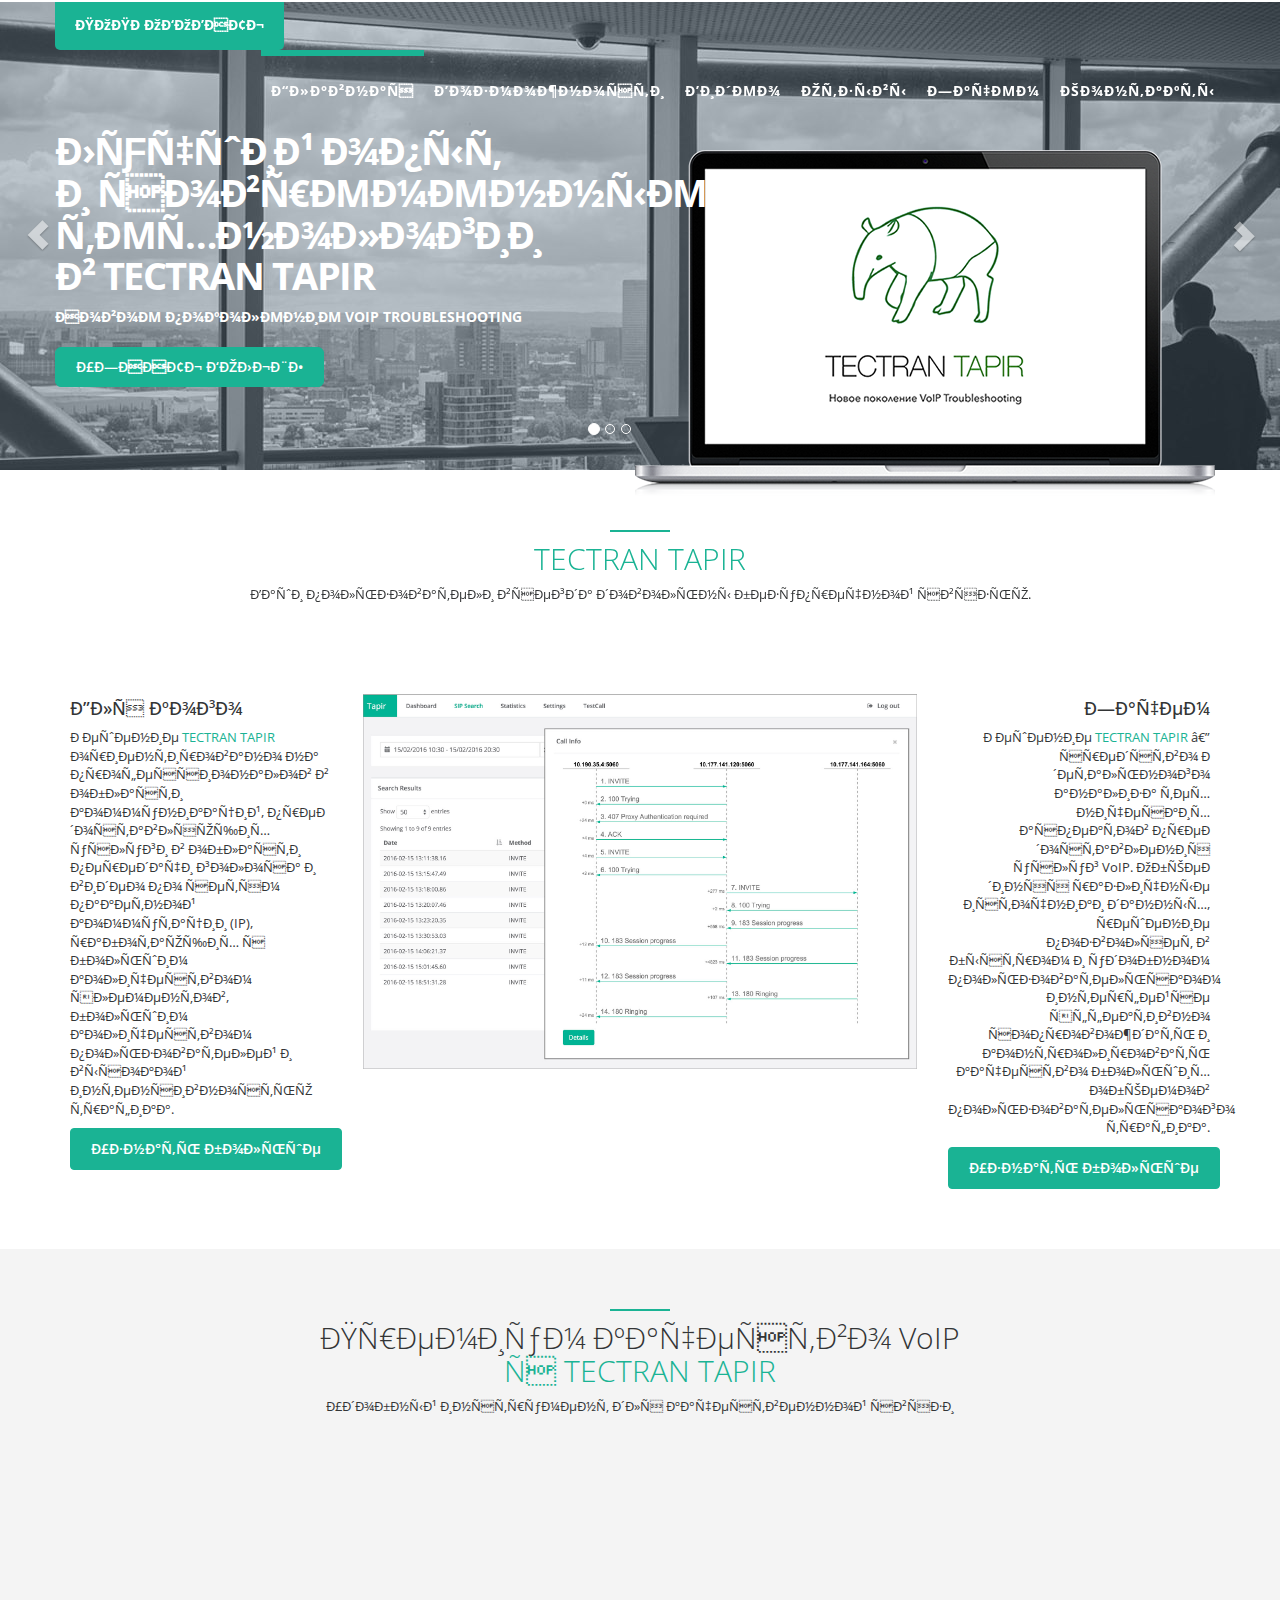
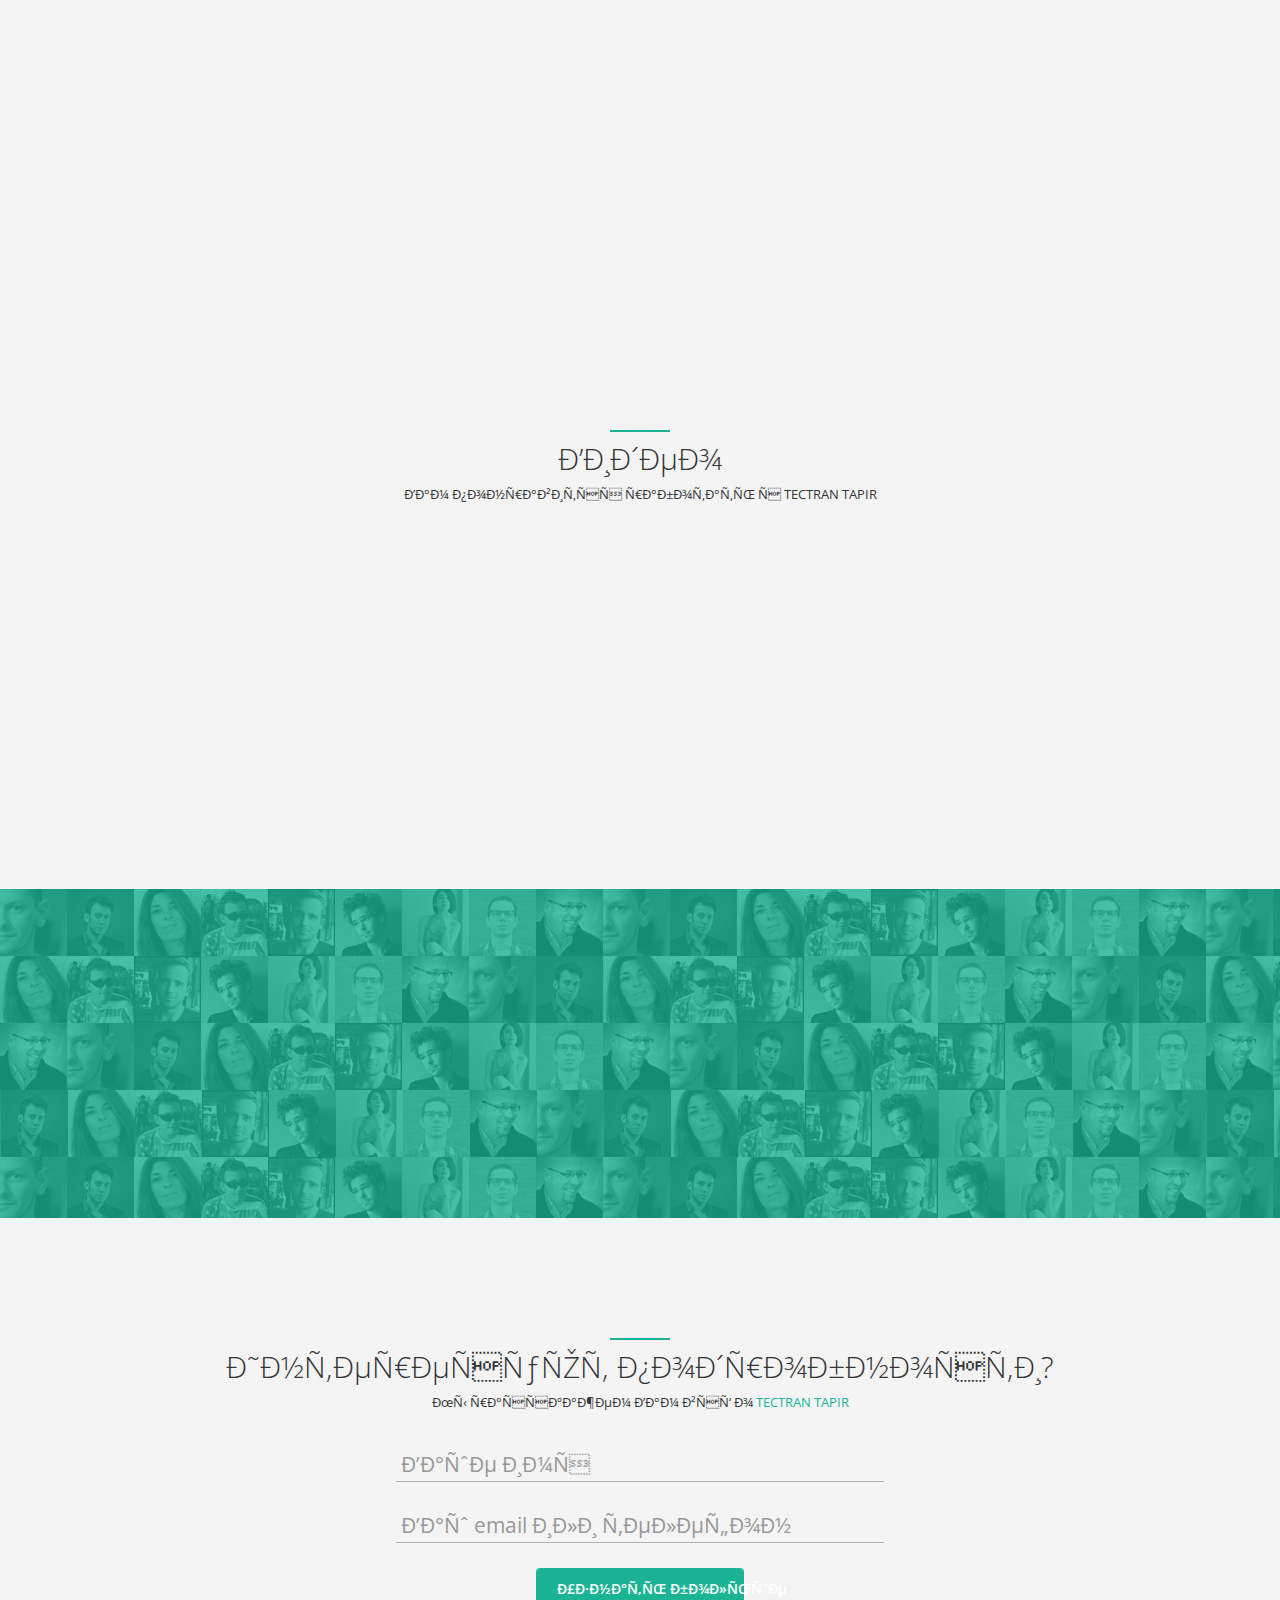
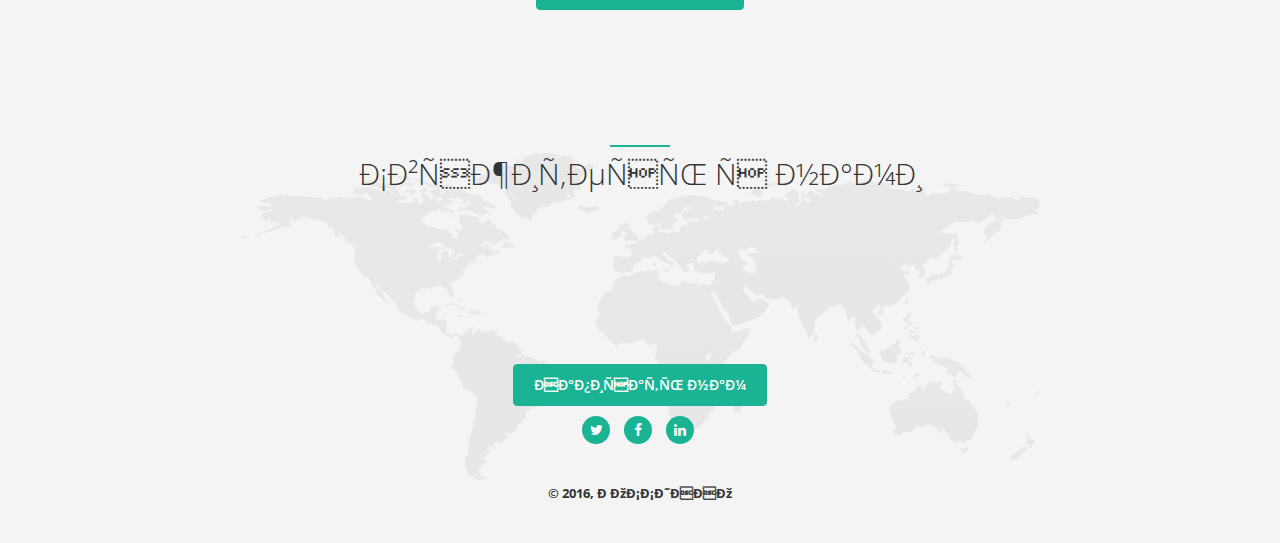
==== index.html @ 06880859 "Update index.html" ====
<!DOCTYPE html>
<html lang="en">


<head>

<!-- Yandex.Metrika counter -->
<script type="text/javascript">
    (function (d, w, c) {
        (w[c] = w[c] || []).push(function() {
            try {
                w.yaCounter37443820 = new Ya.Metrika({
                    id:37443820,
                    clickmap:true,
                    trackLinks:true,
                    accurateTrackBounce:true,
                    webvisor:true
                });
            } catch(e) { }
        });

        var n = d.getElementsByTagName("script")[0],
            s = d.createElement("script"),
            f = function () { n.parentNode.insertBefore(s, n); };
        s.type = "text/javascript";
        s.async = true;
        s.src = "https://mc.yandex.ru/metrika/watch.js";

        if (w.opera == "[object Opera]") {
            d.addEventListener("DOMContentLoaded", f, false);
        } else { f(); }
    })(document, window, "yandex_metrika_callbacks");
</script>
<noscript><div><img src="https://mc.yandex.ru/watch/37443820" style="position:absolute; left:-9999px;" alt="" /></div></noscript>
<!-- /Yandex.Metrika counter -->



    <meta charset="utf-8">
    <meta http-equiv="X-UA-Compatible" content="IE=edge">
    <meta name="viewport" content="width=device-width, initial-scale=1">
    <meta name="description" content="">
    <meta name="author" content="">
    <!-- Add Your favicon here -->
    <!--<link rel="icon" href="img/favicon.ico">-->

    <title>TECTRAN TAPIR</title>

    <!-- Bootstrap core CSS -->
    <link href="css/bootstrap.min.css" rel="stylesheet">

    <!-- Animation CSS -->
    <link href="css/animate.min.css" rel="stylesheet">

    <link href="css/feedback-form.css" rel="stylesheet">

    <link href="font-awesome/css/font-awesome.min.css" rel="stylesheet">

    <!-- HTML5 shim and Respond.js for IE8 support of HTML5 elements and media queries -->
    <!--[if lt IE 9]>
    <script src="https://oss.maxcdn.com/html5shiv/3.7.2/html5shiv.min.js"></script>
    <script src="https://oss.maxcdn.com/respond/1.4.2/respond.min.js"></script>
    <![endif]-->

    <!-- Custom styles for this template -->
    <link href="css/style.css" rel="stylesheet">
</head>
<body id="page-top">
<div class="navbar-wrapper">
        <nav class="navbar navbar-default navbar-fixed-top" role="navigation">
            <div class="container">
                <div class="navbar-header page-scroll">
                    <button type="button" class="navbar-toggle collapsed" data-toggle="collapse" data-target="#navbar" aria-expanded="false" aria-controls="navbar">
                        <span class="sr-only">Toggle navigation</span>
                        <span class="icon-bar"></span>
                        <span class="icon-bar"></span>
                        <span class="icon-bar"></span>
                    </button>
                    <a class="navbar-brand" href="#contact">ПОПРОБОВАТЬ</a>
                </div>
                <div id="navbar" class="navbar-collapse collapse">
                    <ul class="nav navbar-nav navbar-right">
                        <li><a class="page-scroll" href="#page-top">Главная</a></li>
                        <li><a class="page-scroll" href="#features">Возможности</a></li>
                       <!--  <li><a class="page-scroll" href="#team">Команда</a></li> -->
                        <li><a class="page-scroll" href="#vidos">Видео</a></li>
                        <li><a class="page-scroll" href="#testimonials">Отзывы</a></li>
                       <li><a class="page-scroll" href="article.html">Зачем</a></li>
                        <li><a class="page-scroll" href="#contact">Контакты</a></li>
                    </ul>
                </div>
            </div>
        </nav>
</div>
<div id="inSlider" class="carousel slide carousel-fade" data-ride="carousel">
    <ol class="carousel-indicators">
        <li data-target="#inSlider" data-slide-to="0" class="active"></li>
        <li data-target="#inSlider" data-slide-to="1"></li>
        <li data-target="#inSlider" data-slide-to="2"></li>
    </ol>
    <div class="carousel-inner" role="listbox">
        <div class="item active">
            <div class="container">
                <div class="carousel-caption">
                    <h1>Лучший опыт<br/>
                        и современные<br/>
                        технологии<br/>
                        в TECTRAN TAPIR</h1>
                    <p>Новое поколение VoIP Troubleshooting</p>
                    <p>
                        <a class="btn btn-lg btn-primary" href="files/TECTRANTAPIR_Description.pdf" role="button">УЗНАТЬ БОЛЬШЕ</a>
                        <a class="caption-link" href="files/TECTRANTAPIR_Description.pdf" role="button"></a>
                    </p>
                </div>
                <div class="carousel-image wow zoomIn">
                    <img src="img/tapir_screen.png" alt="laptop"/>
                </div>
            </div>
            <!-- Set background for slide in css -->
            <div class="header-back one"></div>

        </div>
        
        <div class="item">
            <div class="container">
                <div class="carousel-caption blank">
                    <h1>Интерфейс <br/> доставляющий <br/> удовольствие.</h1>
                    <p>Эстетическое удовольствие от работы с VoIP Troubleshooting</p>
                    <p><a class="btn btn-lg btn-primary" href="files/TECTRANTAPIR_Description.pdf" role="button">Узнать больше</a></p>
                </div>
                <div class="carousel-image wow zoomIn">
                    <img src="img/laptop.png" alt="laptop"/>
                </div>
            </div>
            <!-- Set background for slide in css -->
            <div class="header-back one"></div>
        </div>

        <div class="item">
            <div class="container">
                <div class="carousel-caption blank">
                    <h1>Невероятное <br/> быстродействие <br/>при любых объемах данных</h1>
                    <p></p>
                    <p><a class="btn btn-lg btn-primary" href="http://tectran-tapir.ru/?page_id=24" role="button">Узнать больше</a></p>
                </div>
                <div class="carousel-image wow zoomIn">
                    <img src="img/TAPIR_feature.png" alt="laptop"/>
                </div>
            </div>
            <!-- Set background for slide in css -->
            <div class="header-back one"></div>
        </div>
    <a class="left carousel-control" href="#inSlider" role="button" data-slide="prev">
        <span class="glyphicon glyphicon-chevron-left" aria-hidden="true"></span>
        <span class="sr-only">Назад</span>
    </a>
    <a class="right carousel-control" href="#inSlider" role="button" data-slide="next">
        <span class="glyphicon glyphicon-chevron-right" aria-hidden="true"></span>
        <span class="sr-only">Вперед</span>
    </a>
</div>


<section class="features">
    <div class="container">
        <div class="row">
            <div class="col-lg-12 text-center">
                <div class="navy-line"></div>
                <h1><span class="navy">TECTRAN TAPIR</span></h1>
                <p>Ваши пользователи всегда довольны безупречной связью.</p>
            </div>
        </div>
        <div class="row features-block">
            <div class="col-lg-3 features-text wow fadeInLeft">
                <!-- <small>INSPINIA</small> -->
                <h2>Для кого </h2>
                <p>Решение <span class="navy">TECTRAN TAPIR</span> ориентировано на профессионалов в области коммуникаций, предоставляющих услуги в области передачи голоса и видео по сетям пакетной коммутации (IP), работающих с большим количеством элементов, большим количеством пользователей и высокой интенсивностью трафика.</p>
                <a href="files/TECTRANTAPIR_Description.pdf" class="btn btn-primary">Узнать больше</a>
            </div>
            
            <div class="col-lg-6 text-right wow zoomIn">
                <br/>
            <br/>
            <img src="img/iphone.jpg" class="img-responsive" alt="dashboard">
            </div>
            <div class="col-lg-3 features-text text-right wow fadeInRight">
               <!--  <small>INSPINIA</small> -->
                <h2>Зачем </h2>
                <p>Решение <span class="navy">TECTRAN TAPIR</span> — средство детального анализа технических аспектов предоставления услуг VoIP. Объединяя различные источники данных, решение позволяет в быстром и удобном пользовательском интерфейсе эффективно сопровождать и контролировать качество больших объемов пользовательского трафика.</p>
                <a href="article.html" class="btn btn-primary">Узнать больше</a>
            </div>
        </div>
    </div>

</section>



<section  id="features" class="gray-section features">
	<div class="container">
    <div class="row">
        <div class="col-lg-12 text-center">
            <div class="navy-line"></div>
            <h1>Премиум качество VoIP<br/> <span class="navy">с TECTRAN TAPIR</span> </h1>
            <p>Удобный инструмент для качественной связи</p>
        </div>
    </div>
    <div class="row">
        <div class="col-md-3 text-center wow fadeInLeft">
            <div>
                <i class="fa fa-desktop features-icon"></i>
                <h2>Понятный интерфейс</h2>
                <p>Интерфейс, с которым приятно работать. Мы сделали всё, чтобы Вы работали с VoIP, а не разбирались с приложением. </p>
            </div>
            <div class="m-t-lg">
                <i class="fa fa-clock-o features-icon"></i>
                <h2>Анализ данных в реальном времени</h2>
                <p>Отслеживая качество связи прямо во время звонка, можно оперативно решать вопросы с его ухудшением.</p>
            </div>
        </div>
        <div class="col-md-6 text-center  wow zoomIn">
            <img src="img/perspective.png" alt="dashboard" class="img-responsive">
        </div>
        <div class="col-md-3 text-center wow fadeInRight">
            <div>
                <i class="fa fa-rocket features-icon"></i>
                <h2>Фантастическая производительность</h2>
                <p>Не важно какой объем данных используется в вашей базе - вы все равно будете получать информацию моментально. </p>
            </div>
            <div class="m-t-lg">
                <i class="fa fa-code features-icon"></i>
                <h2>OpenAPI</h2>
                <p>Бесконечные возможности по интеграции TECTRAN TAPIR в любые внутренние платформы или решения. <br/><br/><br/><br/></p>
            </div>
        </div>
    </div>
    </div>
  
  <section  id="vidos">
   <div class="row">
        <div class="col-lg-12 text-center">
           <div class="navy-line"></div>
            <h1>Видео</h1>
            <p>Вам понравится работать с TECTRAN TAPIR </p>
        </div>
    </div>
    <div class="row features-block" style="text-align:center;">
        <!-- <div class="col-lg-6 features-text wow fadeInLeft"> -->
            <iframe width="360" height="270" src="https://www.youtube.com/embed/gcfhmo0tlRQ" frameborder="0" allowfullscreen></iframe>
        <!-- 
</div>
        <div class="col-lg-6 text-right wow fadeInRight">
 -->
            <iframe width="360" height="270" src="https://www.youtube.com/embed/sa-C9GKX-IA?rel=0" frameborder="0" allowfullscreen></iframe>

            <iframe width="360" height="270" src="https://www.youtube.com/embed/GINxWDy1cLU" frameborder="0" allowfullscreen></iframe>


        <!-- </div> -->
    </div> 
</section>





<!-- 
<section class="features">
    <div class="container">
        <div class="row">
            <div class="col-lg-12 text-center">
                <div class="navy-line"></div>
                <h1>More and more extra great feautres</h1>
                <p>Donec sed odio dui. Etiam porta sem malesuada magna mollis euismod. </p>
            </div>
        </div>
        <div class="row">
            <div class="col-lg-5 col-lg-offset-1 features-text">
                <small>INSPINIA</small>
                <h2>Perfectly designed </h2>
                <i class="fa fa-bar-chart big-icon pull-right"></i>
                <p>INSPINIA Admin Theme is a premium admin dashboard template with flat design concept. It is fully responsive admin dashboard template built with Bootstrap 3+ Framework, HTML5 and CSS3, Media query. It has a huge collection of reusable UI components and integrated with.</p>
            </div>
            <div class="col-lg-5 features-text">
                <small>INSPINIA</small>
                <h2>Perfectly designed </h2>
                <i class="fa fa-bolt big-icon pull-right"></i>
                <p>INSPINIA Admin Theme is a premium admin dashboard template with flat design concept. It is fully responsive admin dashboard template built with Bootstrap 3+ Framework, HTML5 and CSS3, Media query. It has a huge collection of reusable UI components and integrated with.</p>
            </div>
        </div>
        <div class="row">
            <div class="col-lg-5 col-lg-offset-1 features-text">
                <small>INSPINIA</small>
                <h2>Perfectly designed </h2>
                <i class="fa fa-clock-o big-icon pull-right"></i>
                <p>INSPINIA Admin Theme is a premium admin dashboard template with flat design concept. It is fully responsive admin dashboard template built with Bootstrap 3+ Framework, HTML5 and CSS3, Media query. It has a huge collection of reusable UI components and integrated with.</p>
            </div>
            <div class="col-lg-5 features-text">
                <small>INSPINIA</small>
                <h2>Perfectly designed </h2>
                <i class="fa fa-users big-icon pull-right"></i>
                <p>INSPINIA Admin Theme is a premium admin dashboard template with flat design concept. It is fully responsive admin dashboard template built with Bootstrap 3+ Framework, HTML5 and CSS3, Media query. It has a huge collection of reusable UI components and integrated with.</p>
            </div>
        </div>
    </div>

</section>
 -->
<!-- <section id="pricing" class="pricing">
    <div class="container">
        <div class="row m-b-lg">
            <div class="col-lg-12 text-center">
                <div class="navy-line"></div>
                <h1>App Pricing</h1>
                <p>Donec sed odio dui. Etiam porta sem malesuada magna mollis euismod.</p>
            </div>
        </div>
        <div class="row">
            <div class="col-lg-4 wow zoomIn">
                <ul class="pricing-plan list-unstyled">
                    <li class="pricing-title">
                        Basic
                    </li>
                    <li class="pricing-desc">
                        Lorem ipsum dolor sit amet, illum fastidii dissentias quo ne. Sea ne sint animal iisque, nam an soluta sensibus.
                    </li>
                    <li class="pricing-price">
                        <span>$16</span> / month
                    </li>
                    <li>
                        Dashboards
                    </li>
                    <li>
                        Projects view
                    </li>
                    <li>
                        Contacts
                    </li>
                    <li>
                        Calendar
                    </li>
                    <li>
                        AngularJs
                    </li>
                    <li>
                        <a class="btn btn-primary btn-xs" href="#">Signup</a>
                    </li>
                </ul>
            </div>

            <div class="col-lg-4 wow zoomIn">
                <ul class="pricing-plan list-unstyled selected">
                    <li class="pricing-title">
                        Standard
                    </li>
                    <li class="pricing-desc">
                        Lorem ipsum dolor sit amet, illum fastidii dissentias quo ne. Sea ne sint animal iisque, nam an soluta sensibus.
                    </li>
                    <li class="pricing-price">
                        <span>$22</span> / month
                    </li>
                    <li>
                        Dashboards
                    </li>
                    <li>
                        Projects view
                    </li>
                    <li>
                        Contacts
                    </li>
                    <li>
                        Calendar
                    </li>
                    <li>
                        AngularJs
                    </li>
                    <li>
                        <strong>Support platform</strong>
                    </li>
                    <li class="plan-action">
                        <a class="btn btn-primary btn-xs" href="#">Signup</a>
                    </li>
                </ul>
            </div>

            <div class="col-lg-4 wow zoomIn">
                <ul class="pricing-plan list-unstyled">
                    <li class="pricing-title">
                        Premium
                    </li>
                    <li class="pricing-desc">
                        Lorem ipsum dolor sit amet, illum fastidii dissentias quo ne. Sea ne sint animal iisque, nam an soluta sensibus.
                    </li>
                    <li class="pricing-price">
                        <span>$160</span> / month
                    </li>
                    <li>
                        Dashboards
                    </li>
                    <li>
                        Projects view
                    </li>
                    <li>
                        Contacts
                    </li>
                    <li>
                        Calendar
                    </li>
                    <li>
                        AngularJs
                    </li>
                    <li>
                        <a class="btn btn-primary btn-xs" href="#">Signup</a>
                    </li>
                </ul>
            </div>
        </div>
        <div class="row m-t-lg">
            <div class="col-lg-8 col-lg-offset-2 text-center m-t-lg">
                <p>*Many desktop publishing packages and web page editors now use Lorem Ipsum as their default model text, and a search for 'lorem ipsum' will uncover many web sites still in their infancy. <span class="navy">Various versions</span>  have evolved over the years, sometimes by accident, sometimes on purpose (injected humour and the like).</p>
            </div>
        </div>
    </div>

</section> -->

<!-- 
<section id="video">
    <div class="container" style="text-align:center;" id="vidos">
        <!~~ <div class="row m-b-lg"> ~~>
        <br/>
            <br/>
            <iframe width="600" height="450" src="https://www.youtube.com/embed/gcfhmo0tlRQ" frameborder="0" allowfullscreen ></iframe>
            <!~~ <iframe width="420" height="315" src="https://www.youtube.com/embed/gcfhmo0tlRQ" frameborder="0" allowfullscreen ></iframe> ~~>
        <!~~ </div> ~~>
    </div>
</section>
 -->


<section id="testimonials" class="navy-section testimonials">

    <div class="container">
        <div class="row">
            <div class="col-lg-12 text-center wow zoomIn">
                <i class="fa fa-comment big-icon"></i>
                <h1>
                    Наши клиенты говорят
                </h1>
                <div class="testimonials-text">
                    <i>"TECTRAN TAPIR - современная платформа, позволяющая оперативно и удобно решать проблемы с VoIP. Неограниченные возможности масштабирования системы гарантируют нам безболезненное развитие и расширение нашей компании. Использование TECTRAN TAPIR помогает оптимизировать деятельность инженеров и финансовые затраты на инфраструктуру."</i>
                </div>
                <small>
                    <strong>12.11.2015 - Андрей, представитель крупнейшего оператора связи в России</strong>
                </small>
            </div>
        </div>
    </div>

</section>

<section id="contact" class="container services">
    <div class="row">
           <div class="col-lg-12 text-center">
                <div class="navy-line"></div>
                <h1>Интересуют подробности?</h1>
                 <p>Мы расскажем Вам всё о <span class="navy">TECTRAN TAPIR</span></p>
            <!--<div id="unisender-subscribe-form" data-url="https://cp.unisender.com/ru/v5/subscribe-form/view/5uezgxh17rqp788eazm511ojgbc5zhokrccaasby"></div>-->
<!--<script type="text/javascript" src="https://cp.unisender.com/v5/template-editor-new/js/app/preview/form/form-widget-loader.js"></script>-->
            
        </div>     
    </div>
    <div class="row feedback">
        <div class="col-md-5 center-block">
            <form class="form-horizontal feedback-form js-feedback-form flipInX">
                <div class="form-group floating-label-form-group">
                    <label>Ваше имя</label>
                    <input type="text" name="name" class="form-control" placeholder="Ваше имя">
                    <span class="help-block">Введите ваше имя</span>
                </div>
                <div class="form-group floating-label-form-group">
                    <label>Ваш email или телефон</label>
                    <input type="text" name="contacts" class="form-control" placeholder="Ваш email или телефон">
                    <span class="help-block">Введите email или телефон</span>
                </div>
                <div class="form-group submit-btn">
                    <div class="center-block col-md-6">
                        <button type="submit" class="col-md-12 btn btn-primary js-send-form-btn">Узнать больше</button>
                    </div>
                </div>
            </form>
        </div>
        <div class="col-md-5 feedback-thx center-block">
            <h3>
                <span class="bigicon fa fa-envelope-o"></span>
                Спасибо за заявку!
            </h3>
        </div>
    </div>
</section>




<section class="gray-section contact">
    <div class="container text-center">
        <div class="row m-b-lg">
            <div class="col-lg-12 text-center">
                <div class="navy-line"></div>
                <h1>Свяжитесь с нами</h1>
                <!-- <p>Donec sed odio dui. Etiam porta sem malesuada magna mollis euismod.</p> -->
            </div>
        </div>
        <div class="row m-b-lg">
             <div class="col-lg-12 text-center wow zoomIn">
                <address>
                    <strong><span class="navy">ООО "РОССИННО"</span></strong><br/>
                    191186, Санкт-Петербург<br/>
                    наб. р. Мойки, 61<br/>
                    <abbr title="Phone">T:</abbr> (812) 309 98 85
                </address>
            </div>
            <div class="col-lg-4">
                <p class="text-color">
                    <!-- Consectetur adipisicing elit. Aut eaque, totam corporis laboriosam veritatis quis ad perspiciatis, totam corporis laboriosam veritatis, consectetur adipisicing elit quos non quis ad perspiciatis, totam corporis ea, -->
                </p>
            </div>
        </div>
        <div class="row">
            <div class="col-lg-12 text-center">
                <a href="mailto:info@tectran-tapir.ru" class="btn btn-primary">Написать нам</a>
                <p class="m-t-sm">
                    <!-- Or follow us on social platform -->
                </p>
                <ul class="list-inline social-icon">
                    <li><a href="https://twitter.com/TectranTapir"><i class="fa fa-twitter"></i></a>
                    </li>
                    <li><a href="https://www.facebook.com/tectrantapir/"><i class="fa fa-facebook"></i></a>
                    </li>
                    <li><a href="https://www.linkedin.com/company/tectran-tapir?trk=biz-companies-cym"><i class="fa fa-linkedin"></i></a>
                    </li>
                </ul>
            </div>
        </div>
        <div class="row">
            <div class="col-lg-8 col-lg-offset-2 text-center m-t-lg m-b-lg">
                <p><strong>&copy; 2016, РОССИННО</strong><br/><!--  consectetur adipisicing elit. Aut eaque, laboriosam veritatis, quos non quis ad perspiciatis, totam corporis ea, alias ut unde.</p> -->
            </div>
        </div>
    </div>
</section>

<script src="js/jquery-2.1.1.js"></script>
<script src="js/pace.min.js"></script>
<script src="js/bootstrap.min.js"></script>
<script src="js/classie.js"></script>
<script src="js/cbpAnimatedHeader.js"></script>
<script src="js/wow.min.js"></script>
<script src="js/inspinia.js"></script>
<script src="js/feedback-form.js"></script>
</body>


</html>
---- css/feedback-form.css ----
/** Feedback */
.feedback .help-block {
    display: none;
}

.center-block {
    float: none;
    margin: 0 auto;
}

.feedback-thx {
    display: none;
    text-align: center;
}

.feedback-thx span {
    vertical-align: middle;
}

.flipInX {
    -webkit-backface-visibility: visible !important;
    backface-visibility: visible !important;
    -webkit-animation-name: flipInX;
    animation-name: flipInX;
    -webkit-animation-duration: 1s;
    animation-duration: 1s;
    -webkit-animation-fill-mode: both;
    animation-fill-mode: both;
}

@-webkit-keyframes flipInX {
    0% {
        -webkit-transform: perspective(400px) rotate3d(1, 0, 0, 90deg);
        transform: perspective(400px) rotate3d(1, 0, 0, 90deg);
        -webkit-transition-timing-function: ease-in;
        transition-timing-function: ease-in;
        opacity: 0;
    }
    40% {
        -webkit-transform: perspective(400px) rotate3d(1, 0, 0, -20deg);
        transform: perspective(400px) rotate3d(1, 0, 0, -20deg);
        -webkit-transition-timing-function: ease-in;
        transition-timing-function: ease-in;
    }
    60% {
        -webkit-transform: perspective(400px) rotate3d(1, 0, 0, 10deg);
        transform: perspective(400px) rotate3d(1, 0, 0, 10deg);
        opacity: 1;
    }
    80% {
        -webkit-transform: perspective(400px) rotate3d(1, 0, 0, -5deg);
        transform: perspective(400px) rotate3d(1, 0, 0, -5deg);
    }
    100% {
        -webkit-transform: perspective(400px);
        transform: perspective(400px);
    }
}

@keyframes flipInX {
    0% {
        -webkit-transform: perspective(400px) rotate3d(1, 0, 0, 90deg);
        transform: perspective(400px) rotate3d(1, 0, 0, 90deg);
        -webkit-transition-timing-function: ease-in;
        transition-timing-function: ease-in;
        opacity: 0;
    }
    40% {
        -webkit-transform: perspective(400px) rotate3d(1, 0, 0, -20deg);
        transform: perspective(400px) rotate3d(1, 0, 0, -20deg);
        -webkit-transition-timing-function: ease-in;
        transition-timing-function: ease-in;
    }
    60% {
        -webkit-transform: perspective(400px) rotate3d(1, 0, 0, 10deg);
        transform: perspective(400px) rotate3d(1, 0, 0, 10deg);
        opacity: 1;
    }
    80% {
        -webkit-transform: perspective(400px) rotate3d(1, 0, 0, -5deg);
        transform: perspective(400px) rotate3d(1, 0, 0, -5deg);
    }
    100% {
        -webkit-transform: perspective(400px);
        transform: perspective(400px);
    }
}

.flipOutX {
    -webkit-animation-name: flipOutX;
    animation-name: flipOutX;
    -webkit-animation-duration: .75s;
    animation-duration: .75s;
    -webkit-backface-visibility: visible !important;
    backface-visibility: visible !important;
    -webkit-animation-duration: 1s;
    animation-duration: 1s;
    -webkit-animation-fill-mode: both;
    animation-fill-mode: both;
}

@-webkit-keyframes flipOutX {
    0% {
        -webkit-transform: perspective(400px);
        transform: perspective(400px);
    }
    30% {
        -webkit-transform: perspective(400px) rotate3d(1, 0, 0, -20deg);
        transform: perspective(400px) rotate3d(1, 0, 0, -20deg);
        opacity: 1;
    }
    100% {
        -webkit-transform: perspective(400px) rotate3d(1, 0, 0, 90deg);
        transform: perspective(400px) rotate3d(1, 0, 0, 90deg);
        opacity: 0;
    }
}

@keyframes flipOutX {
    0% {
        -webkit-transform: perspective(400px);
        transform: perspective(400px);
    }
    30% {
        -webkit-transform: perspective(400px) rotate3d(1, 0, 0, -20deg);
        transform: perspective(400px) rotate3d(1, 0, 0, -20deg);
        opacity: 1;
    }
    100% {
        -webkit-transform: perspective(400px) rotate3d(1, 0, 0, 90deg);
        transform: perspective(400px) rotate3d(1, 0, 0, 90deg);
        opacity: 0;
    }
}

.floating-label-form-group {
    position: relative;
    margin-bottom: 0;
    padding-bottom: .5em;
    border-bottom: 1px solid #B7B0B0;
}

.floating-label-form-group input,
.floating-label-form-group textarea {
    z-index: 1;
    position: relative;
    padding-right: 0;
    padding-left: 0;
    border: 0;
    border-radius: 0;
    font-size: 1.5em;
    background: 0 0;
    box-shadow: none!important;
    resize: none;
}

.floating-label-form-group label {
    display: block;
    z-index: 0;
    position: relative;
    top: 2em;
    margin: 0;
    font-size: .85em;
    line-height: 1.764705882em;
    vertical-align: middle;
    vertical-align: baseline;
    opacity: 0;
    -webkit-transition: top .3s ease,opacity .3s ease;
    -moz-transition: top .3s ease,opacity .3s ease;
    -ms-transition: top .3s ease,opacity .3s ease;
    transition: top .3s ease,opacity .3s ease;
}

.floating-label-form-group::not(:first-child) {
    padding-left: 14px;
    border-left: 1px solid #eee;
}

.floating-label-form-group-with-value label {
    top: 0;
    opacity: 1;
}

.floating-label-form-group-with-focus label {
    color: #18bc9c;
}

.feedback form .row:first-child .floating-label-form-group {
    border-top: 1px solid #eee;
}

.feedback-form .form-group {
    margin-top: 5px;
    padding: 0 5px;
}

.feedback-form .submit-btn {
    margin-top: 25px;
}

.feedback .bigicon {
    font-size: 3em;
}
---- css/style.css ----
@import url("http://fonts.googleapis.com/css?family=Open+Sans:300,400,600,700&amp;lang=en");
/*
 *
 *   INSPINIA Landing Page - Responsive Admin Theme
 *   Copyright 2014 Webapplayers.com
 *
*/
/* GLOBAL STYLES
-------------------------------------------------- */
body {
  color: #333536;
  font-family: 'Open Sans', helvetica, arial, sans-serif;
}
span.navy {
  color: #1ab394;
}
p.text-color {
  color: #333536;
}
a.navy-link {
  color: #1ab394;
  text-decoration: none;
}
a.navy-link:hover {
  color: #17a185;
}
section p {
  color: #333536;
  font-size: 13px;
}
address {
  font-size: 13px;
}
h1 {
  margin-top: 10px;
  font-size: 30px;
  font-weight: 200;
}
.navy-line {
  width: 60px;
  height: 1px;
  margin: 60px auto 0;
  border-bottom: 2px solid #1ab394;
}
/* CUSTOMIZE THE NAVBAR
-------------------------------------------------- */
.navbar-wrapper {
  position: absolute;
  top: 0;
  right: 0;
  left: 0;
  z-index: 20;
}
/* Flip around the padding for proper display in narrow viewports */
.navbar-wrapper > .container {
  padding-right: 0;
  padding-left: 0;
}
.navbar-wrapper .navbar {
  padding-right: 15px;
  padding-left: 15px;
}
.navbar-default.navbar-scroll {
  background-color: #fff;
  border-color: #fff;
  padding: 15px 0;
}
.navbar-default {
  background-color: transparent;
  border-color: transparent;
  transition: all 0.3s ease-in-out 0s;
}
.navbar-default .nav li a {
  color: #fff;
  font-family: 'Open Sans', helvetica, arial, sans-serif;
  font-weight: 700;
  letter-spacing: 1px;
  text-transform: uppercase;
}
.navbar-nav > li > a {
  padding-top: 25px;
  border-top: 6px solid transparent;
}
.navbar-default .navbar-nav > .active > a,
.navbar-default .navbar-nav > .active > a:hover {
  background: transparent;
  color: #fff;
  border-top: 6px solid #1ab394;
}
.navbar-default .navbar-nav > li > a:hover {
  color: #1ab394;
}
.navbar-default .navbar-nav > .active > a:focus {
  background: transparent;
  color: #fff;
}
.navbar-default.navbar-scroll .navbar-nav > .active > a:focus {
  background: transparent;
  color: inherit;
}
.navbar-default .navbar-brand:hover,
.navbar-default .navbar-brand:focus {
  background: #17a185;
  color: #fff;
}
.navbar-default .navbar-brand {
  color: #fff;
  height: auto;
  display: block;
  font-size: 14px;
  background: #1ab394;
  padding: 15px 20px 15px 20px;
  border-radius: 0 0px 5px 5px;
  font-weight: 700;
  transition: all 0.3s ease-in-out 0s;
}
.navbar-scroll.navbar-default .nav li a {
  color: #676a6c;
}
.navbar-scroll.navbar-default .nav li a:hover {
  color: #1ab394;
}
.navbar-wrapper .navbar.navbar-scroll {
  padding-top: 0;
  padding-bottom: 5px;
  border-bottom: 1px solid #e7eaec;
  border-radius: 0;
}
.nav > li > a {
  padding: 25px 10px 15px 10px;
}
.navbar-scroll .navbar-nav > li > a {
  padding: 20px 10px;
}
.navbar.navbar-scroll .navbar-brand {
  margin-top: 15px;
  border-radius: 5px;
  font-size: 12px;
  padding: 10px;
  height: auto;
}
/* BACKGROUNDS SLIDER
-------------------------------------------------- */
.header-back {
  height: 470px;
  width: 100%;
}
.header-back.one {
  background: url('../img/header_one.jpg') 50% 0 no-repeat;
}
.header-back.two {
  background: url('../img/header_two.jpg') 50% 0 no-repeat;
}
/* CUSTOMIZE THE CAROUSEL
-------------------------------------------------- */
/* Carousel base class */
.carousel {
  height: 470px;
}
/* Since positioning the image, we need to help out the caption */
.carousel-caption {
  z-index: 10;
}
/* Declare heights because of positioning of img element */
.carousel .item {
  height: 470px;
  background-color: #777;
}
.carousel-inner > .item > img {
  position: absolute;
  top: 0;
  left: 0;
  min-width: 100%;
  height: 470px;
}
.carousel-fade .carousel-inner .item {
  opacity: 0;
  -webkit-transition-property: opacity;
  transition-property: opacity;
}
.carousel-fade .carousel-inner .active {
  opacity: 1;
}
.carousel-fade .carousel-inner .active.left,
.carousel-fade .carousel-inner .active.right {
  left: 0;
  opacity: 0;
  z-index: 1;
}
.carousel-fade .carousel-inner .next.left,
.carousel-fade .carousel-inner .prev.right {
  opacity: 1;
}
.carousel-fade .carousel-control {
  z-index: 2;
}
.carousel-control.left,
.carousel-control.right {
  background: none;
}
.carousel-control {
  width: 6%;
}
.carousel-inner .container {
  position: relative;
}
.carousel-inner {
  overflow: visible;
}
.carousel-caption {
  position: absolute;
  top: 100px;
  left: 0;
  bottom: auto;
  right: auto;
  text-align: left;
}
.carousel-caption {
  position: absolute;
  top: 100px;
  left: 0;
  bottom: auto;
  right: auto;
  text-align: left;
}
.carousel-caption.blank {
  top: 140px;
}
.carousel-image {
  position: absolute;
  right: 10px;
  top: 150px;
}
.carousel-indicators {
  padding-right: 60px;
}
.carousel-caption h1 {
  font-weight: 700;
  font-size: 38px;
  text-transform: uppercase;
  text-shadow: none;
  letter-spacing: -1.5px;
}
.carousel-caption p {
  font-weight: 700;
  text-transform: uppercase;
  text-shadow: none;
}
.caption-link {
  color: #fff;
  margin-left: 10px;
  text-transform: capitalize;
  font-weight: 400;
}
.caption-link:hover {
  text-decoration: none;
  color: inherit;
}
/* Sections
------------------------- */
.services {
  padding-top: 60px;
}
.services h2 {
  font-size: 20px;
  letter-spacing: -1px;
  font-weight: 600;
  text-transform: uppercase;
}
.features-block {
  margin-top: 40px;
}
.features-text {
  margin-top: 40px;
}
.features small {
  color: #ffffff;
}
.features h2 {
  font-size: 18px;
  margin-top: 5px;
}
.features-text-alone {
  margin: 40px 0;
}
.features-text-alone h1 {
  font-weight: 200;
}
.features-icon {
  color: #1ab394;
  font-size: 40px;
}
.navy-section {
  margin-top: 60px;
  background: #1ab394;
  color: #fff;
  padding: 20px 0;
}
.gray-section {
  background: #f4f4f4;
  margin-top: 60px;
}
.team-member {
  text-align: center;
}
.team-member img {
  margin: auto;
}
.social-icon a {
  background: #1ab394;
  color: #fff;
  padding: 4px 8px;
  height: 28px;
  width: 28px;
  display: block;
  border-radius: 50px;
}
.social-icon a:hover {
  background: #17a185;
}
.img-small {
  height: 88px;
  width: 88px;
}
.pricing-plan {
  margin: 20px 30px 0 30px;
  border-radius: 4px;
}
.pricing-plan.selected {
  transform: scale(1.1);
  background: #f4f4f4 ;
}
.pricing-plan li {
  padding: 10px 16px;
  border-top: 1px solid #e7eaec;
  text-align: center;
  color: #aeaeae;
}
.pricing-plan .pricing-price span {
  font-weight: 700;
  color: #1ab394;
}
li.pricing-desc {
  font-size: 13px;
  border-top: none;
  padding: 20px 16px ;
}
li.pricing-title {
  background: #1ab394;
  color: #fff;
  padding: 10px;
  border-radius: 4px 4px 0 0;
  font-size: 22px;
  font-weight: 600;
}
.testimonials {
  padding-top: 40px;
  padding-bottom: 60px;
  background-color: #1ab394;
  background-image: url('../img/avatar_all.png');
}
.big-icon {
  font-size: 56px;
}
.features .big-icon {
  color: #1ab394;
}
.contact {
  background-image: url('../img/word_map.png');
  background-position: 50% 50%;
  background-repeat: no-repeat;
  margin-top: 60px;
}
/* Buttons - only primary custom button
------------------------- */
.btn-primary.btn-outline:hover,
.btn-success.btn-outline:hover,
.btn-info.btn-outline:hover,
.btn-warning.btn-outline:hover,
.btn-danger.btn-outline:hover {
  color: #fff;
}
.btn-primary {
  background-color: #1ab394;
  border-color: #1ab394;
  color: #FFFFFF;
  font-size: 14px;
  padding: 10px 20px;
  font-weight: 600;
}
.btn-primary:hover,
.btn-primary:focus,
.btn-primary:active,
.btn-primary.active,
.open .dropdown-toggle.btn-primary {
  background-color: #18a689;
  border-color: #18a689;
  color: #FFFFFF;
}
.btn-primary:active,
.btn-primary.active,
.open .dropdown-toggle.btn-primary {
  background-image: none;
}
.btn-primary.disabled,
.btn-primary.disabled:hover,
.btn-primary.disabled:focus,
.btn-primary.disabled:active,
.btn-primary.disabled.active,
.btn-primary[disabled],
.btn-primary[disabled]:hover,
.btn-primary[disabled]:focus,
.btn-primary[disabled]:active,
.btn-primary.active[disabled],
fieldset[disabled] .btn-primary,
fieldset[disabled] .btn-primary:hover,
fieldset[disabled] .btn-primary:focus,
fieldset[disabled] .btn-primary:active,
fieldset[disabled] .btn-primary.active {
  background-color: #1dc5a3;
  border-color: #1dc5a3;
}
/* RESPONSIVE CSS
-------------------------------------------------- */
@media (min-width: 768px) {
  /* Navbar positioning foo */
  .navbar-wrapper {
    margin-top: 20px;
  }
  .navbar-wrapper .container {
    padding-right: 15px;
    padding-left: 15px;
  }
  .navbar-wrapper .navbar {
    padding-right: 0;
    padding-left: 0;
  }
  /* The navbar becomes detached from the top, so we round the corners */
  .navbar-wrapper .navbar {
    border-radius: 4px;
  }
  /* Bump up size of carousel content */
  .carousel-caption p {
    margin-bottom: 20px;
    font-size: 14px;
    line-height: 1.4;
  }
  .featurette-heading {
    font-size: 50px;
  }
}
@media (max-width: 992px) {
  .carousel-image {
    display: none;
  }
}
@media (max-width: 768px) {
  .carousel-caption,
  .carousel-caption.blank {
    left: 5%;
    top: 80px;
  }
  .carousel-caption h1 {
    font-size: 28px;
  }
  .navbar.navbar-scroll .navbar-brand {
    margin-top: 6px;
  }
  .navbar-default {
    background-color: #fff;
    border-color: #fff;
    padding: 15px 0;
  }
  .navbar-default .navbar-nav > .active > a:focus {
    background: transparent;
    color: inherit;
  }
  .navbar-default .nav li a {
    color: #676a6c;
  }
  .navbar-default .nav li a:hover {
    color: #1ab394;
  }
  .navbar-wrapper .navbar {
    padding-top: 0;
    padding-bottom: 5px;
    border-bottom: 1px solid #e7eaec;
    border-radius: 0;
  }
  .nav > li > a {
    padding: 25px 10px 15px 10px;
  }
  .navbar-nav > li > a {
    padding: 20px 10px;
  }
  .navbar .navbar-brand {
    margin-top: 6px;
    border-radius: 5px;
    font-size: 12px;
    padding: 10px;
    height: auto;
  }
  .navbar-wrapper .navbar {
    padding-left: 15px;
    padding-right: 5px;
  }
  .navbar-default .navbar-nav > .active > a,
  .navbar-default .navbar-nav > .active > a:hover {
    color: inherit;
  }
  .carousel-control {
    display: none;
  }
}
@media (min-width: 992px) {
  .featurette-heading {
    margin-top: 120px;
  }
}
/* MARGINS & PADDINGS
-------------------------------------------------- */
.p-xxs {
  padding: 5px;
}
.p-xs {
  padding: 10px;
}
.p-sm {
  padding: 15px;
}
.p-m {
  padding: 20px;
}
.p-md {
  padding: 25px;
}
.p-lg {
  padding: 30px;
}
.p-xl {
  padding: 40px;
}
.m-xxs {
  margin: 2px 4px;
}
.m-xs {
  margin: 5px;
}
.m-sm {
  margin: 10px;
}
.m {
  margin: 15px;
}
.m-md {
  margin: 20px;
}
.m-lg {
  margin: 30px;
}
.m-xl {
  margin: 50px;
}
.m-n {
  margin: 0 !important;
}
.m-l-none {
  margin-left: 0;
}
.m-l-xs {
  margin-left: 5px;
}
.m-l-sm {
  margin-left: 10px;
}
.m-l {
  margin-left: 15px;
}
.m-l-md {
  margin-left: 20px;
}
.m-l-lg {
  margin-left: 30px;
}
.m-l-xl {
  margin-left: 40px;
}
.m-l-n-xxs {
  margin-left: -1px;
}
.m-l-n-xs {
  margin-left: -5px;
}
.m-l-n-sm {
  margin-left: -10px;
}
.m-l-n {
  margin-left: -15px;
}
.m-l-n-md {
  margin-left: -20px;
}
.m-l-n-lg {
  margin-left: -30px;
}
.m-l-n-xl {
  margin-left: -40px;
}
.m-t-none {
  margin-top: 0;
}
.m-t-xxs {
  margin-top: 1px;
}
.m-t-xs {
  margin-top: 5px;
}
.m-t-sm {
  margin-top: 10px;
}
.m-t {
  margin-top: 15px;
}
.m-t-md {
  margin-top: 20px;
}
.m-t-lg {
  margin-top: 30px;
}
.m-t-xl {
  margin-top: 40px;
}
.m-t-n-xxs {
  margin-top: -1px;
}
.m-t-n-xs {
  margin-top: -5px;
}
.m-t-n-sm {
  margin-top: -10px;
}
.m-t-n {
  margin-top: -15px;
}
.m-t-n-md {
  margin-top: -20px;
}
.m-t-n-lg {
  margin-top: -30px;
}
.m-t-n-xl {
  margin-top: -40px;
}
.m-r-none {
  margin-right: 0;
}
.m-r-xxs {
  margin-right: 1px;
}
.m-r-xs {
  margin-right: 5px;
}
.m-r-sm {
  margin-right: 10px;
}
.m-r {
  margin-right: 15px;
}
.m-r-md {
  margin-right: 20px;
}
.m-r-lg {
  margin-right: 30px;
}
.m-r-xl {
  margin-right: 40px;
}
.m-r-n-xxs {
  margin-right: -1px;
}
.m-r-n-xs {
  margin-right: -5px;
}
.m-r-n-sm {
  margin-right: -10px;
}
.m-r-n {
  margin-right: -15px;
}
.m-r-n-md {
  margin-right: -20px;
}
.m-r-n-lg {
  margin-right: -30px;
}
.m-r-n-xl {
  margin-right: -40px;
}
.m-b-none {
  margin-bottom: 0;
}
.m-b-xxs {
  margin-bottom: 1px;
}
.m-b-xs {
  margin-bottom: 5px;
}
.m-b-sm {
  margin-bottom: 10px;
}
.m-b {
  margin-bottom: 15px;
}
.m-b-md {
  margin-bottom: 20px;
}
.m-b-lg {
  margin-bottom: 30px;
}
.m-b-xl {
  margin-bottom: 40px;
}
.m-b-n-xxs {
  margin-bottom: -1px;
}
.m-b-n-xs {
  margin-bottom: -5px;
}
.m-b-n-sm {
  margin-bottom: -10px;
}
.m-b-n {
  margin-bottom: -15px;
}
.m-b-n-md {
  margin-bottom: -20px;
}
.m-b-n-lg {
  margin-bottom: -30px;
}
.m-b-n-xl {
  margin-bottom: -40px;
}
.space-15 {
  margin: 15px 0;
}
.space-20 {
  margin: 20px 0;
}
.space-25 {
  margin: 25px 0;
}
.space-30 {
  margin: 30px 0;
}
/* PACE PLUGIN
-------------------------------------------------- */
.pace .pace-progress {
  background: #fff;
  position: fixed;
  z-index: 2000;
  top: 0;
  left: 0;
  height: 2px;
  -webkit-transition: width 1s;
  -moz-transition: width 1s;
  -o-transition: width 1s;
  transition: width 1s;
}
.pace-inactive {
  display: none;
}
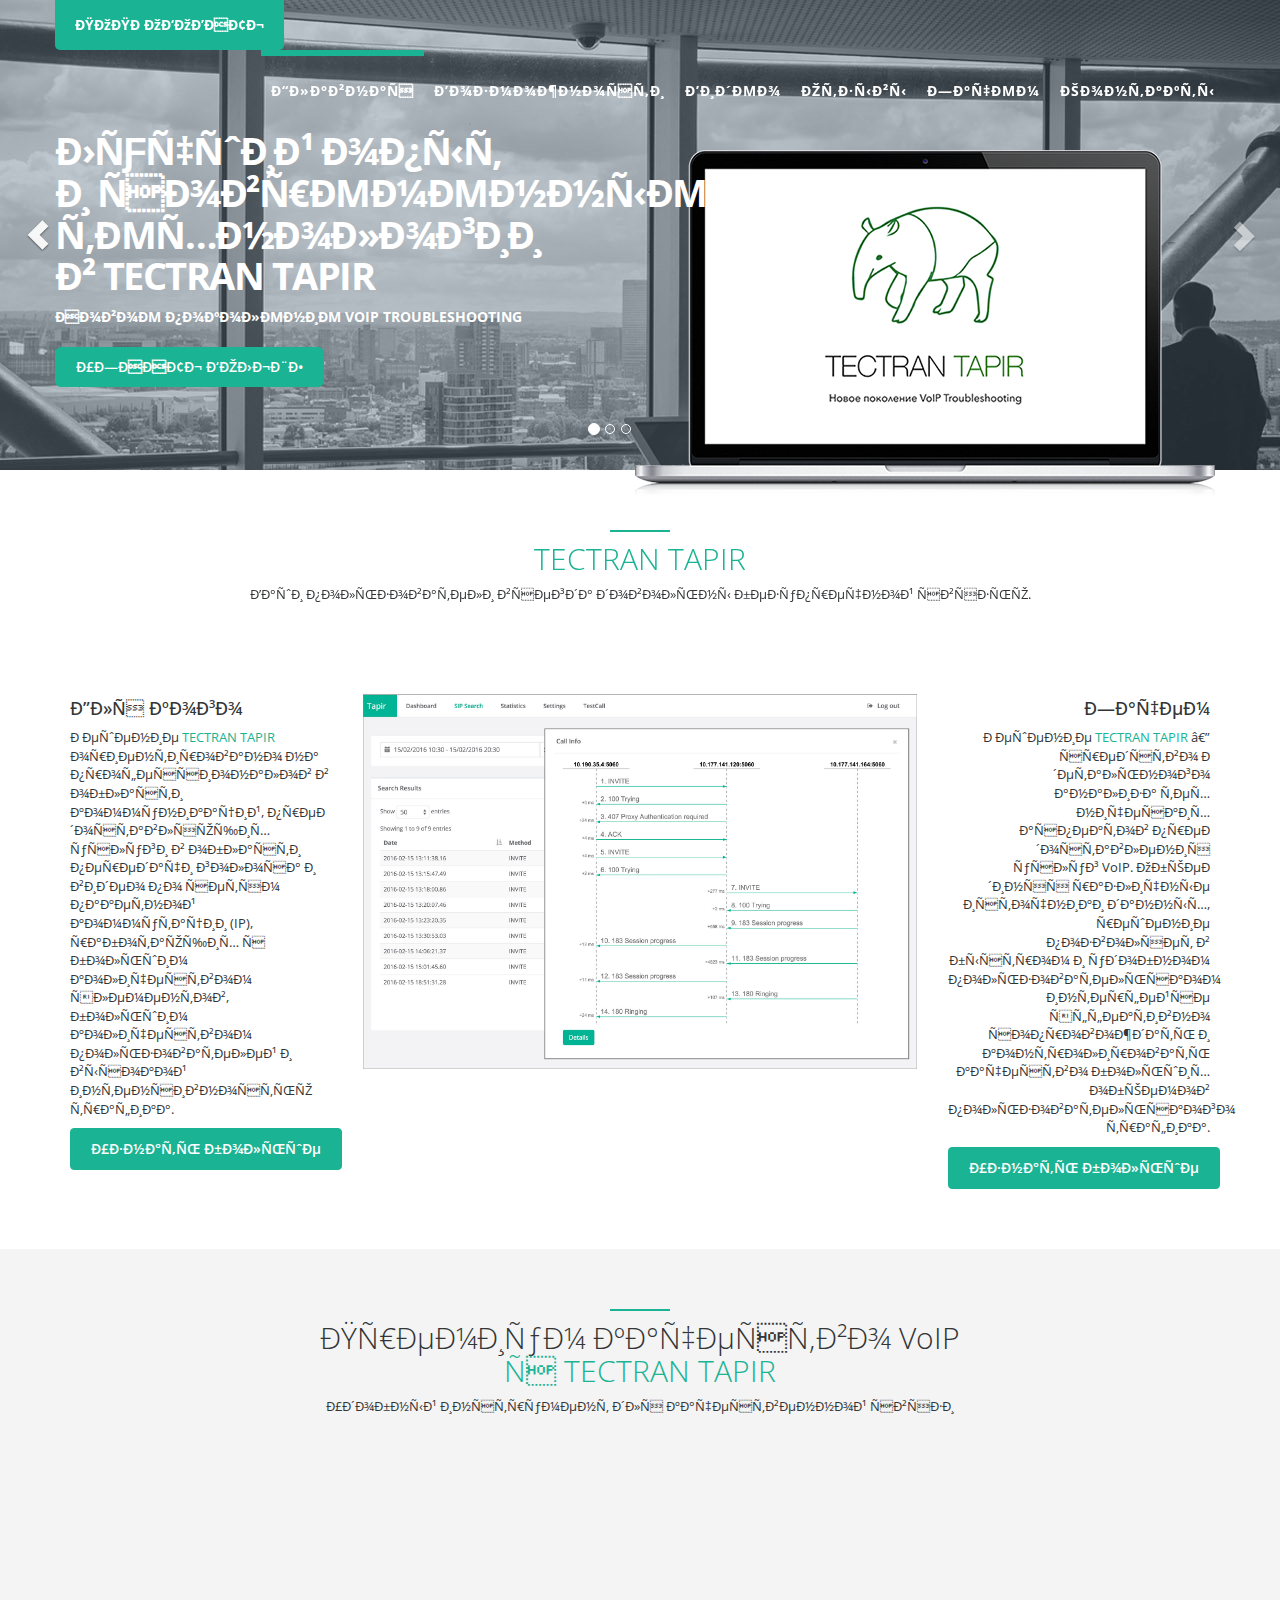
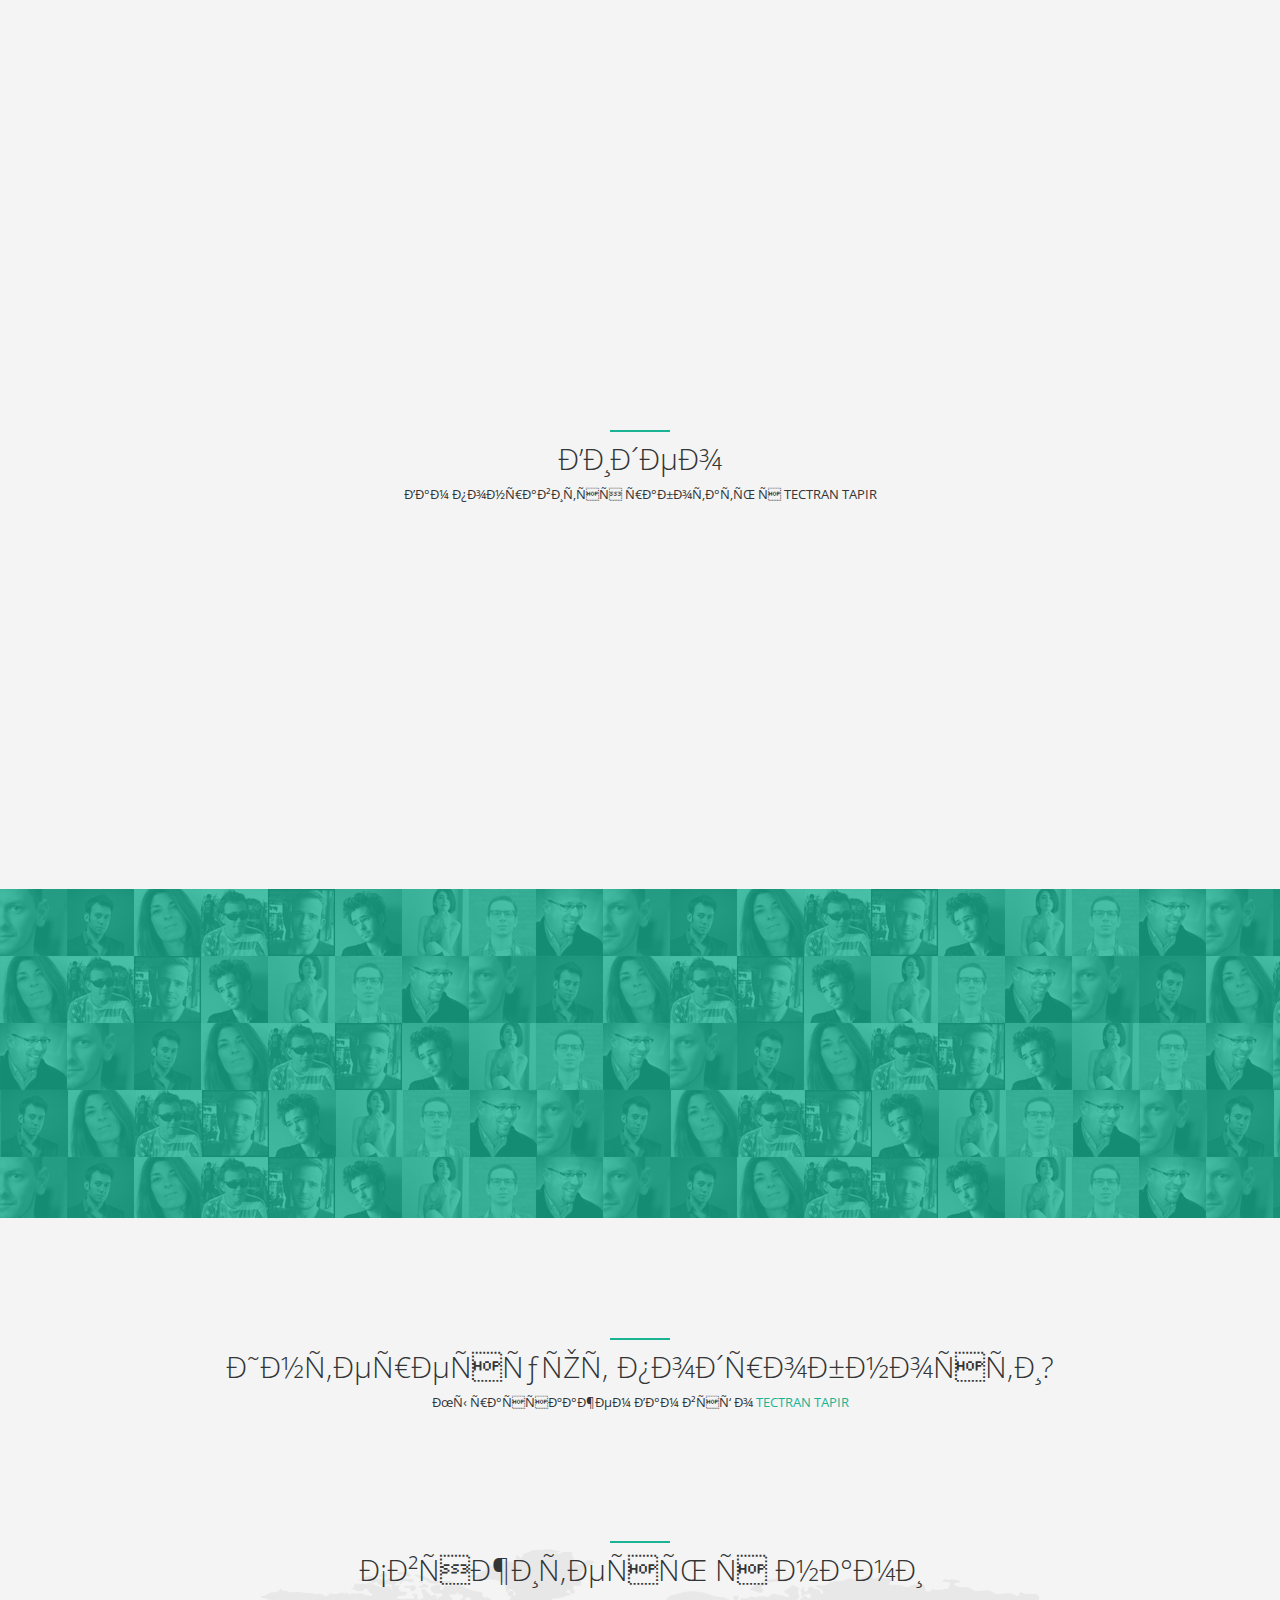
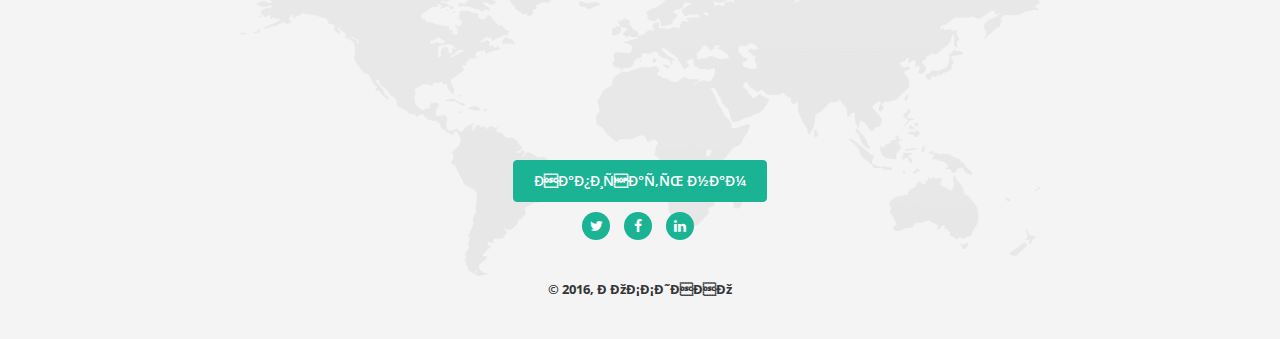
==== commit 09fad953: "feedback form disable" ====
--- a/index.html
+++ b/index.html
@@ -42,7 +42,7 @@
     <meta name="description" content="">
     <meta name="author" content="">
     <!-- Add Your favicon here -->
-    <!--<link rel="icon" href="img/favicon.ico">-->
+    <link rel="icon" href="img/favicon.ico">
 
     <title>TECTRAN TAPIR</title>
 
@@ -470,7 +470,7 @@
             
         </div>     
     </div>
-    <div class="row feedback">
+<!--     <div class="row feedback">
         <div class="col-md-5 center-block">
             <form class="form-horizontal feedback-form js-feedback-form flipInX">
                 <div class="form-group floating-label-form-group">
@@ -496,7 +496,7 @@
                 Спасибо за заявку!
             </h3>
         </div>
-    </div>
+    </div> -->
 </section>
 
 
@@ -533,11 +533,11 @@
                     <!-- Or follow us on social platform -->
                 </p>
                 <ul class="list-inline social-icon">
-                    <li><a href="https://twitter.com/TectranTapir"><i class="fa fa-twitter"></i></a>
+                    <li><a href="https://twitter.com/tectran_tapir"><i class="fa fa-twitter"></i></a>
                     </li>
                     <li><a href="https://www.facebook.com/tectrantapir/"><i class="fa fa-facebook"></i></a>
                     </li>
-                    <li><a href="https://www.linkedin.com/company/tectran-tapir?trk=biz-companies-cym"><i class="fa fa-linkedin"></i></a>
+                    <li><a href="https://www.linkedin.com/company/tectran-tapir"><i class="fa fa-linkedin"></i></a>
                     </li>
                 </ul>
             </div>
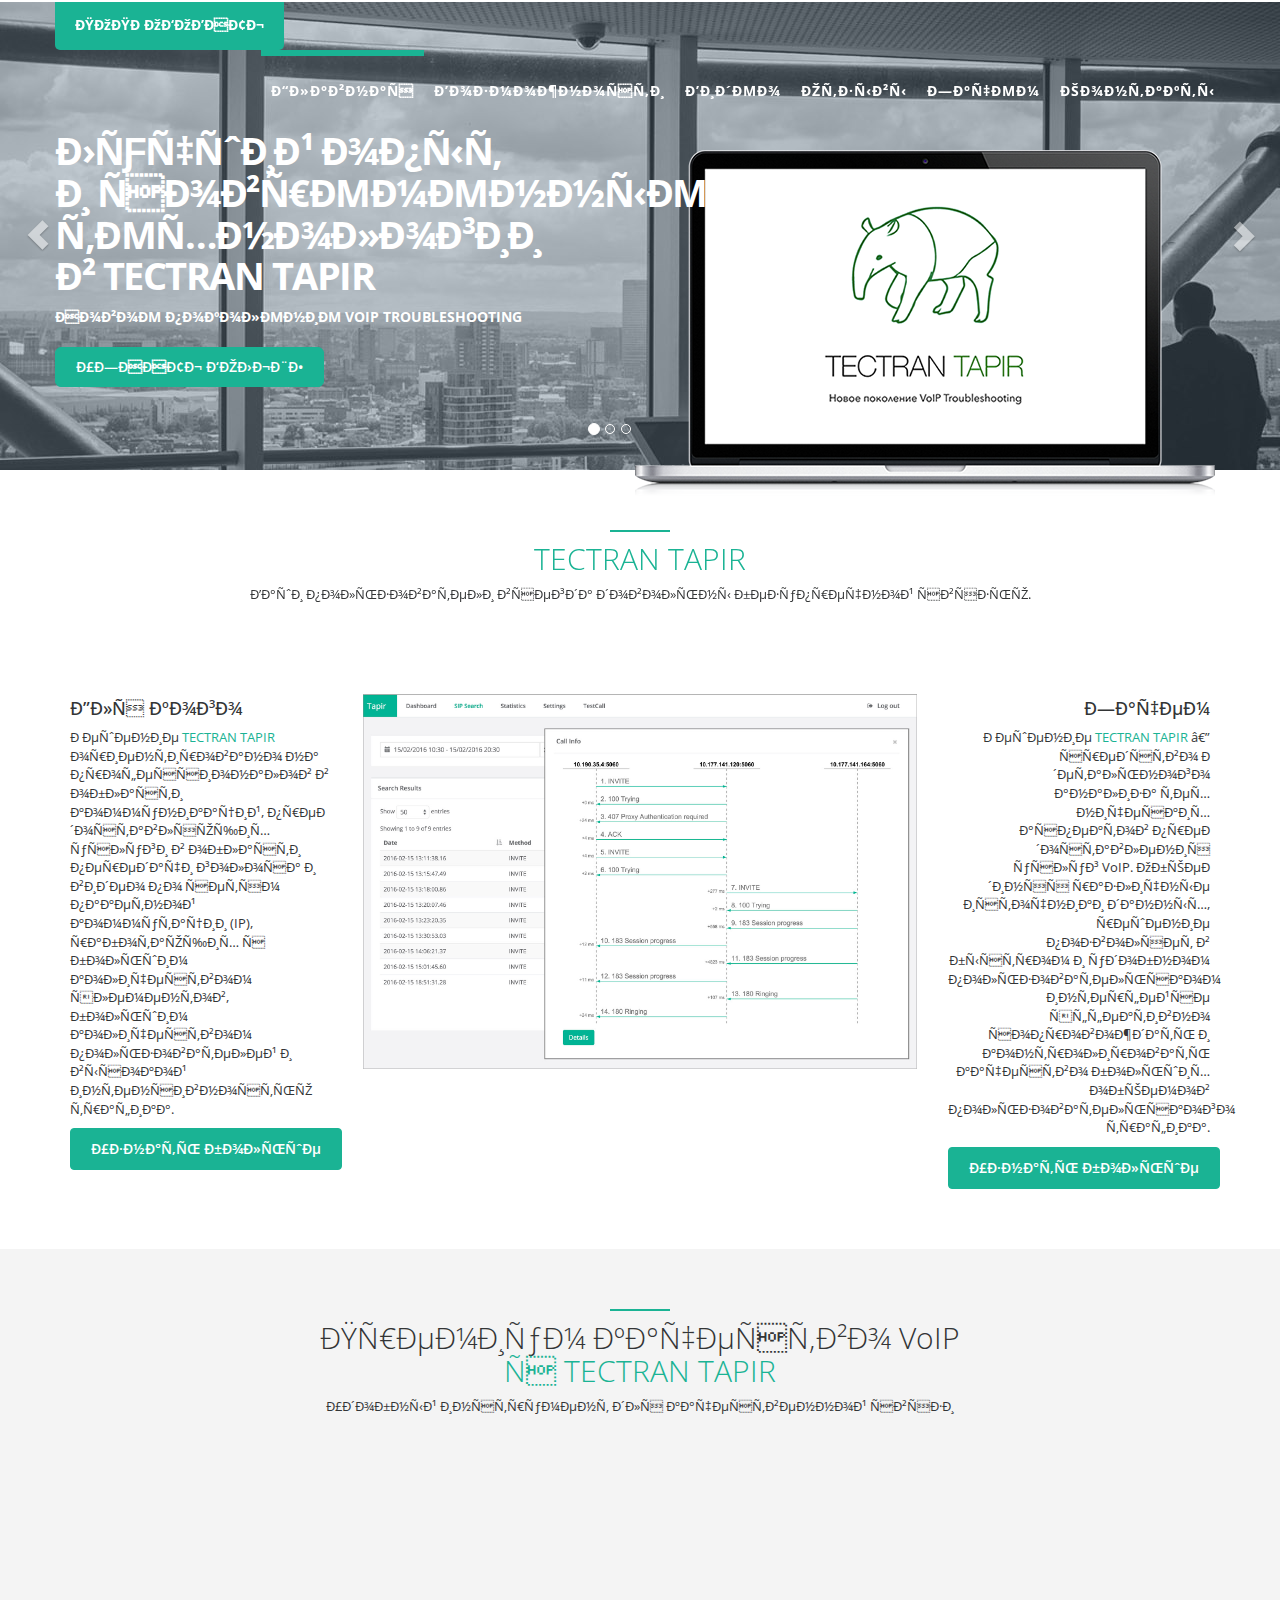
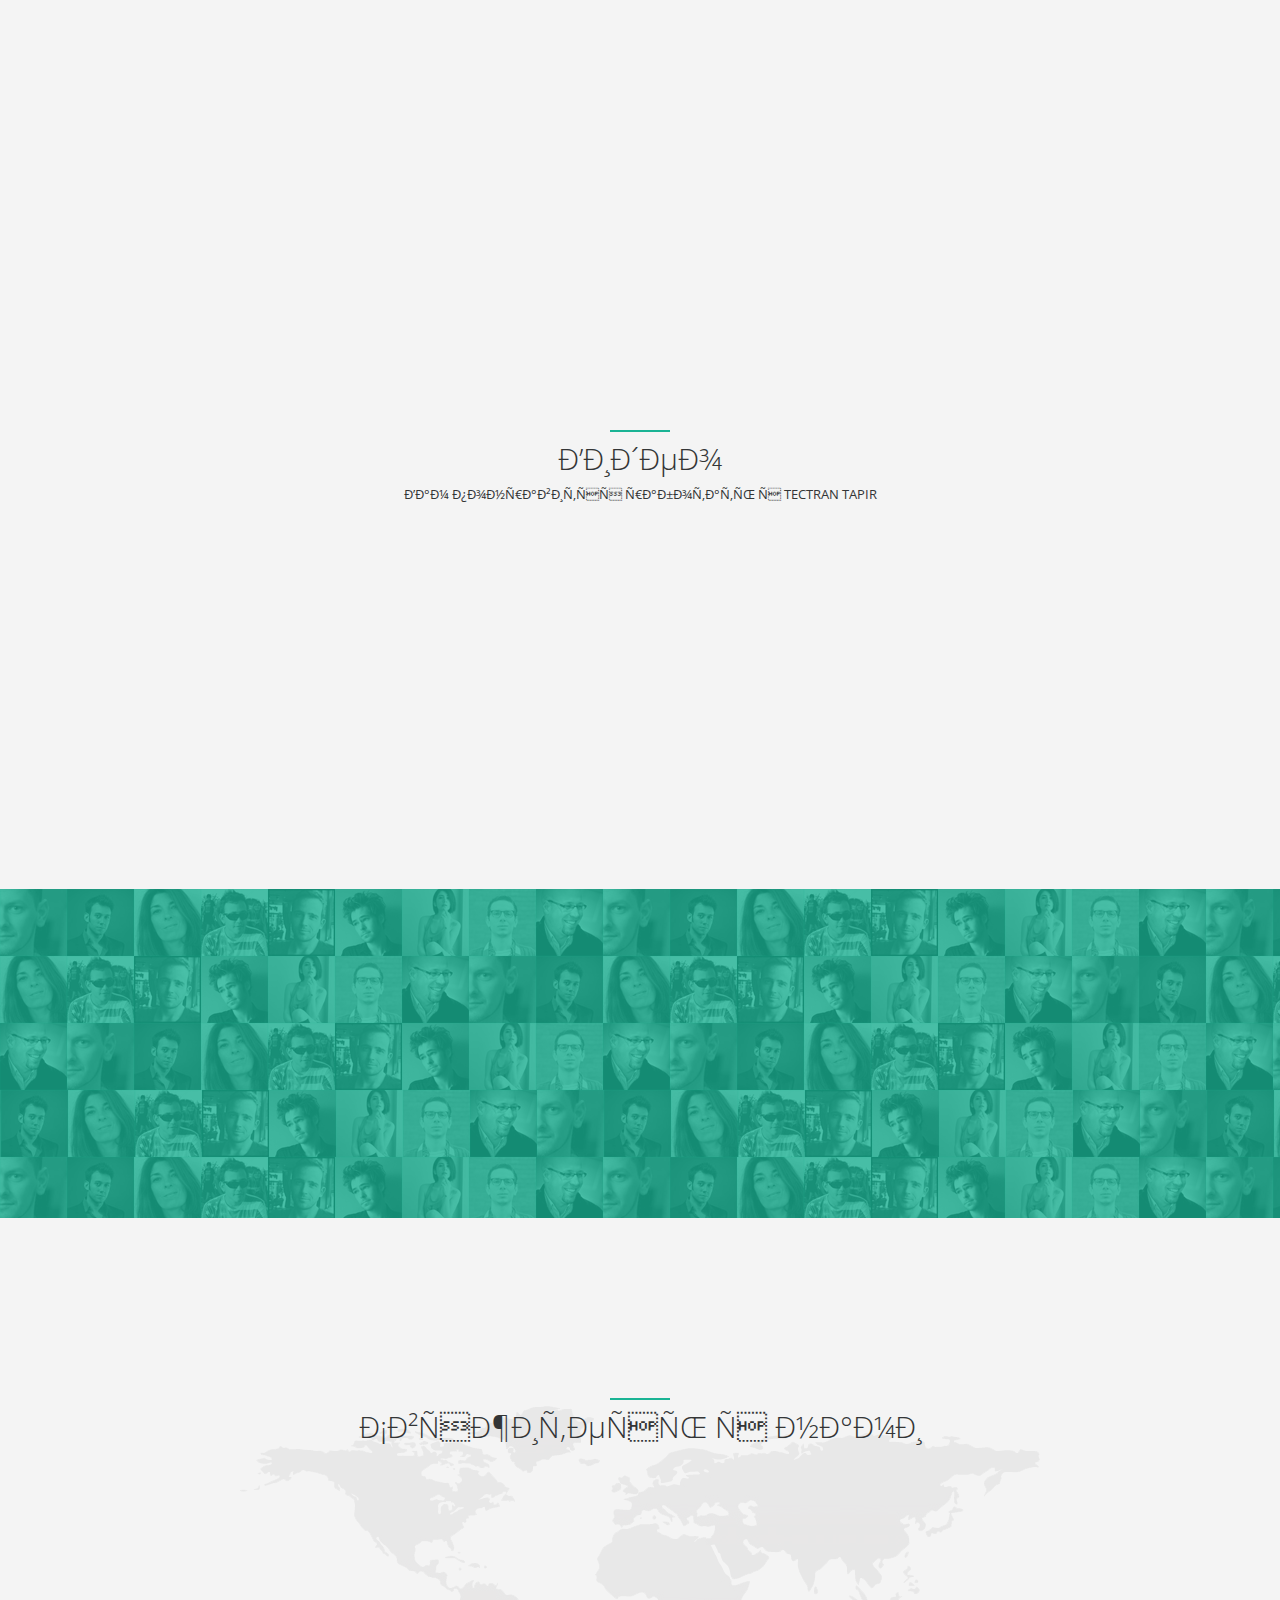
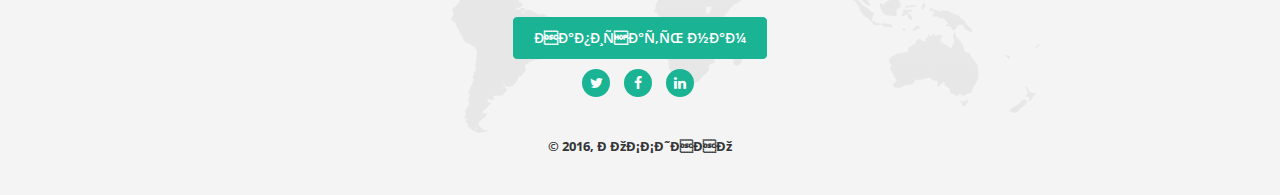
==== commit 9d7f692f: "fix" ====
--- a/index.html
+++ b/index.html
@@ -460,17 +460,14 @@
 </section>
 
 <section id="contact" class="container services">
-    <div class="row">
+    <!-- <div class="row">
            <div class="col-lg-12 text-center">
                 <div class="navy-line"></div>
                 <h1>Интересуют подробности?</h1>
-                 <p>Мы расскажем Вам всё о <span class="navy">TECTRAN TAPIR</span></p>
-            <!--<div id="unisender-subscribe-form" data-url="https://cp.unisender.com/ru/v5/subscribe-form/view/5uezgxh17rqp788eazm511ojgbc5zhokrccaasby"></div>-->
-<!--<script type="text/javascript" src="https://cp.unisender.com/v5/template-editor-new/js/app/preview/form/form-widget-loader.js"></script>-->
-            
+                 <p>Мы расскажем Вам всё о <span class="navy">TECTRAN TAPIR</span></p>       
         </div>     
-    </div>
-<!--     <div class="row feedback">
+    </div> 
+    <div class="row feedback">
         <div class="col-md-5 center-block">
             <form class="form-horizontal feedback-form js-feedback-form flipInX">
                 <div class="form-group floating-label-form-group">
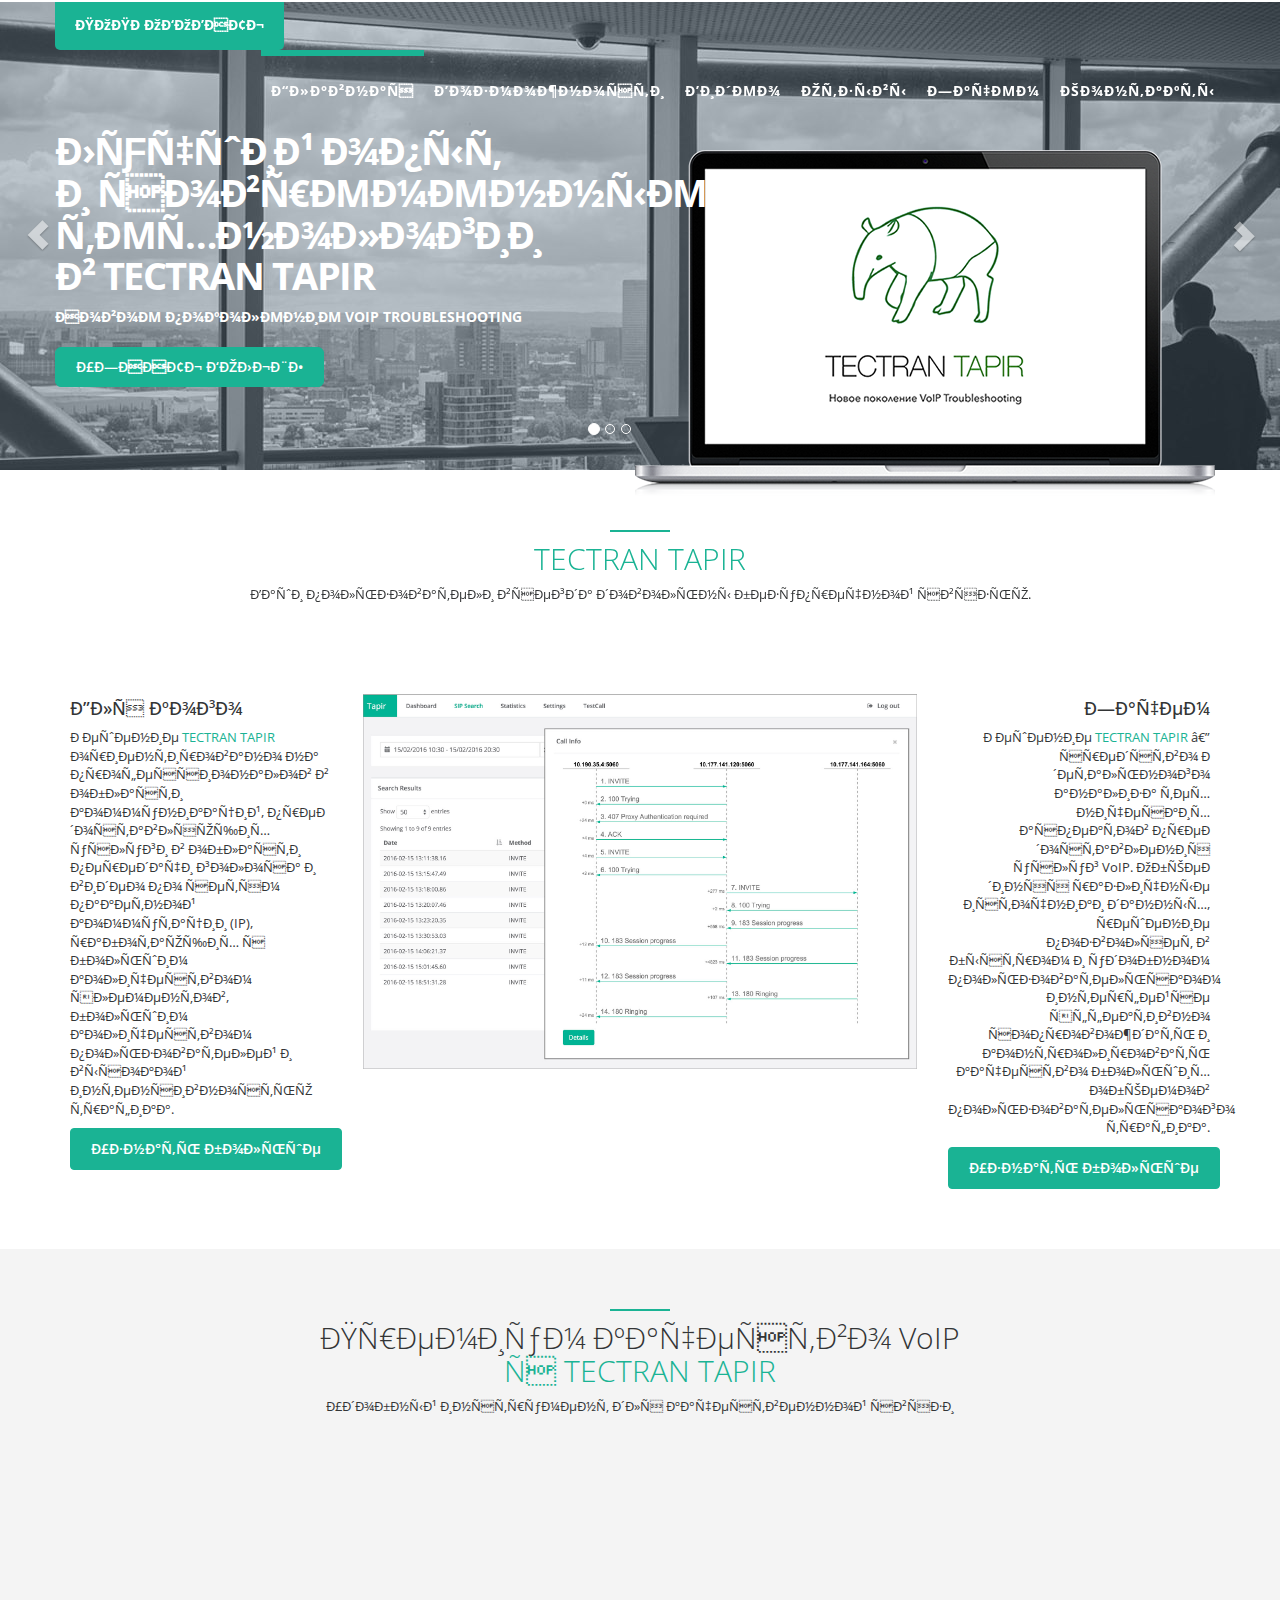
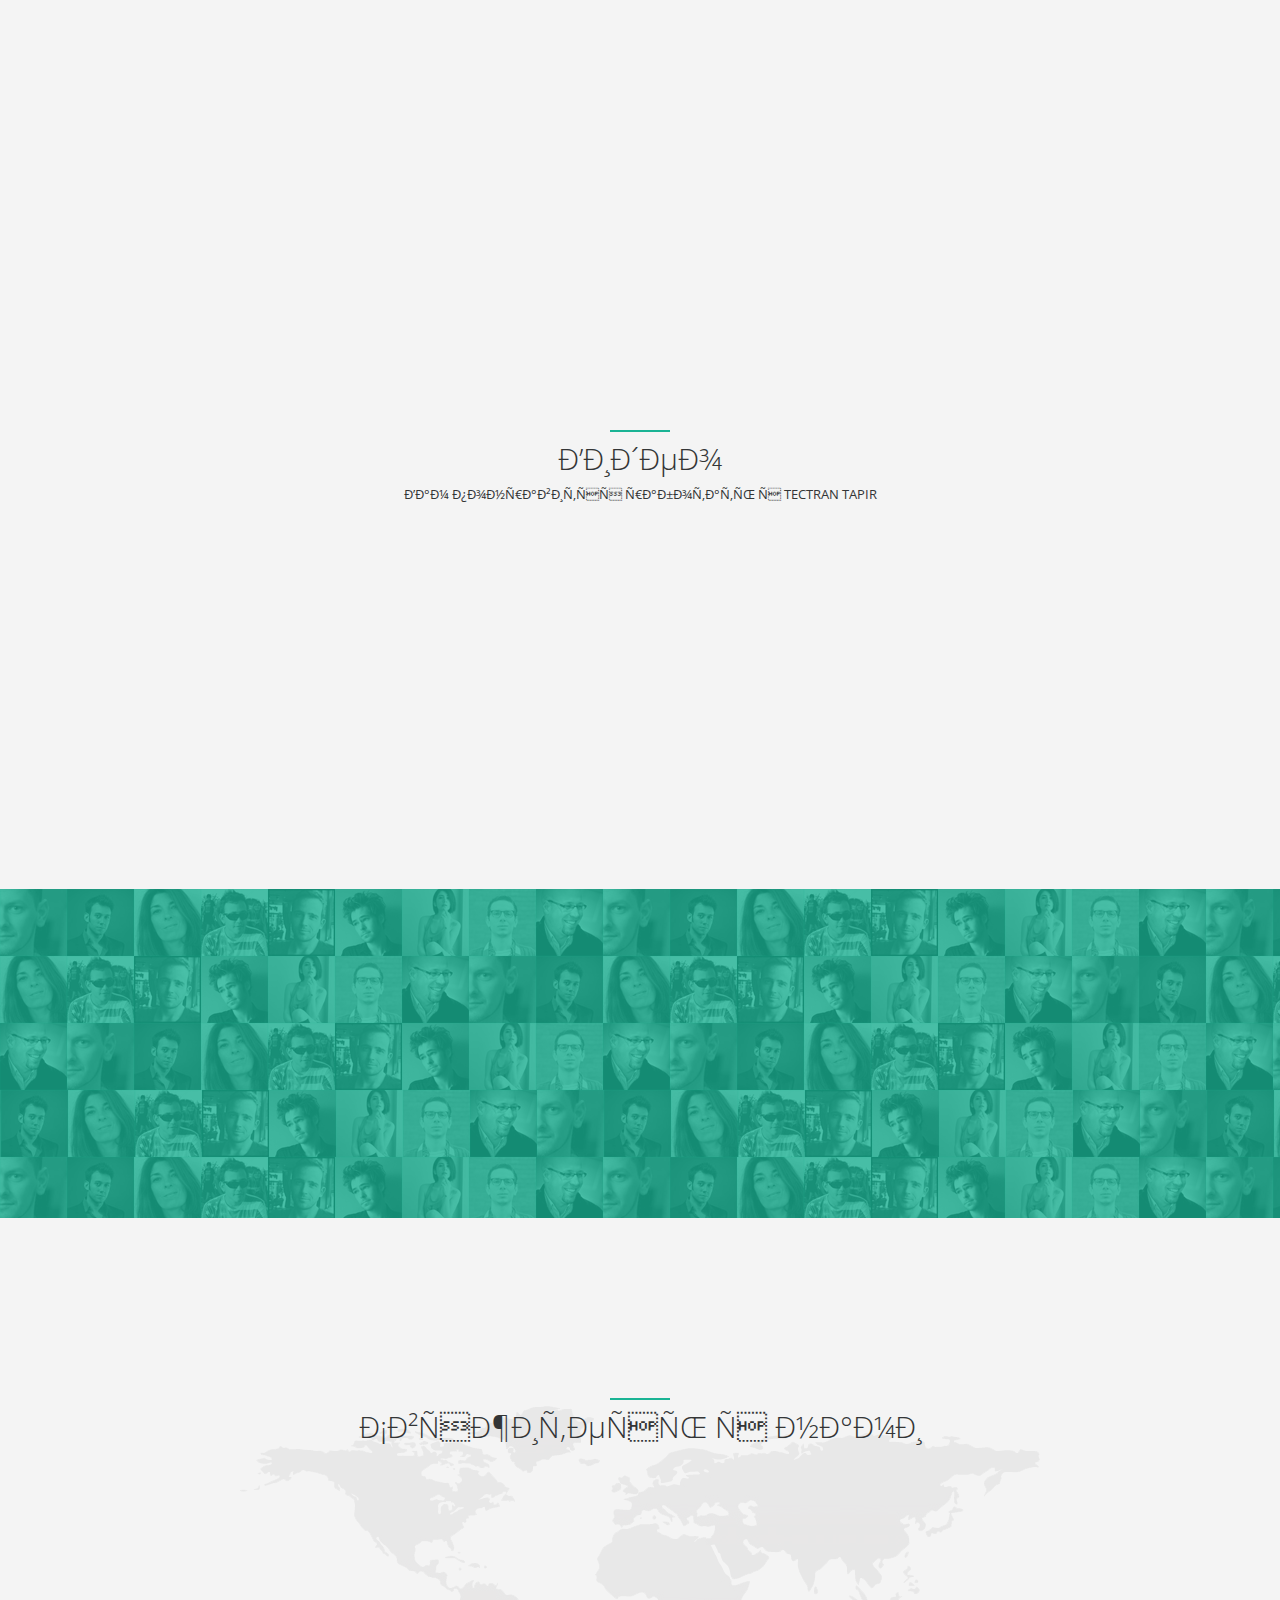
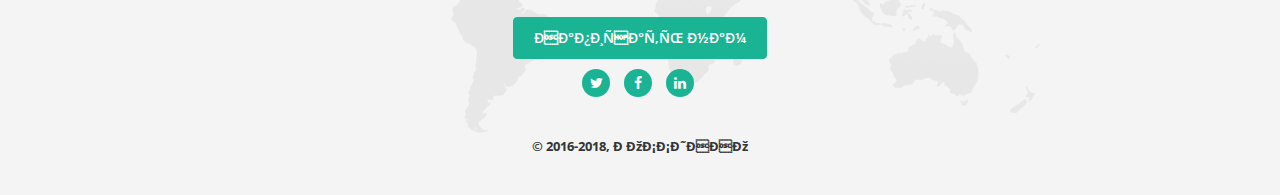
==== commit 9a05669b: "2018)" ====
--- a/index.html
+++ b/index.html
@@ -541,7 +541,7 @@
         </div>
         <div class="row">
             <div class="col-lg-8 col-lg-offset-2 text-center m-t-lg m-b-lg">
-                <p><strong>&copy; 2016, РОССИННО</strong><br/><!--  consectetur adipisicing elit. Aut eaque, laboriosam veritatis, quos non quis ad perspiciatis, totam corporis ea, alias ut unde.</p> -->
+                <p><strong>&copy; 2016-2018, РОССИННО</strong><br/><!--  consectetur adipisicing elit. Aut eaque, laboriosam veritatis, quos non quis ad perspiciatis, totam corporis ea, alias ut unde.</p> -->
             </div>
         </div>
     </div>
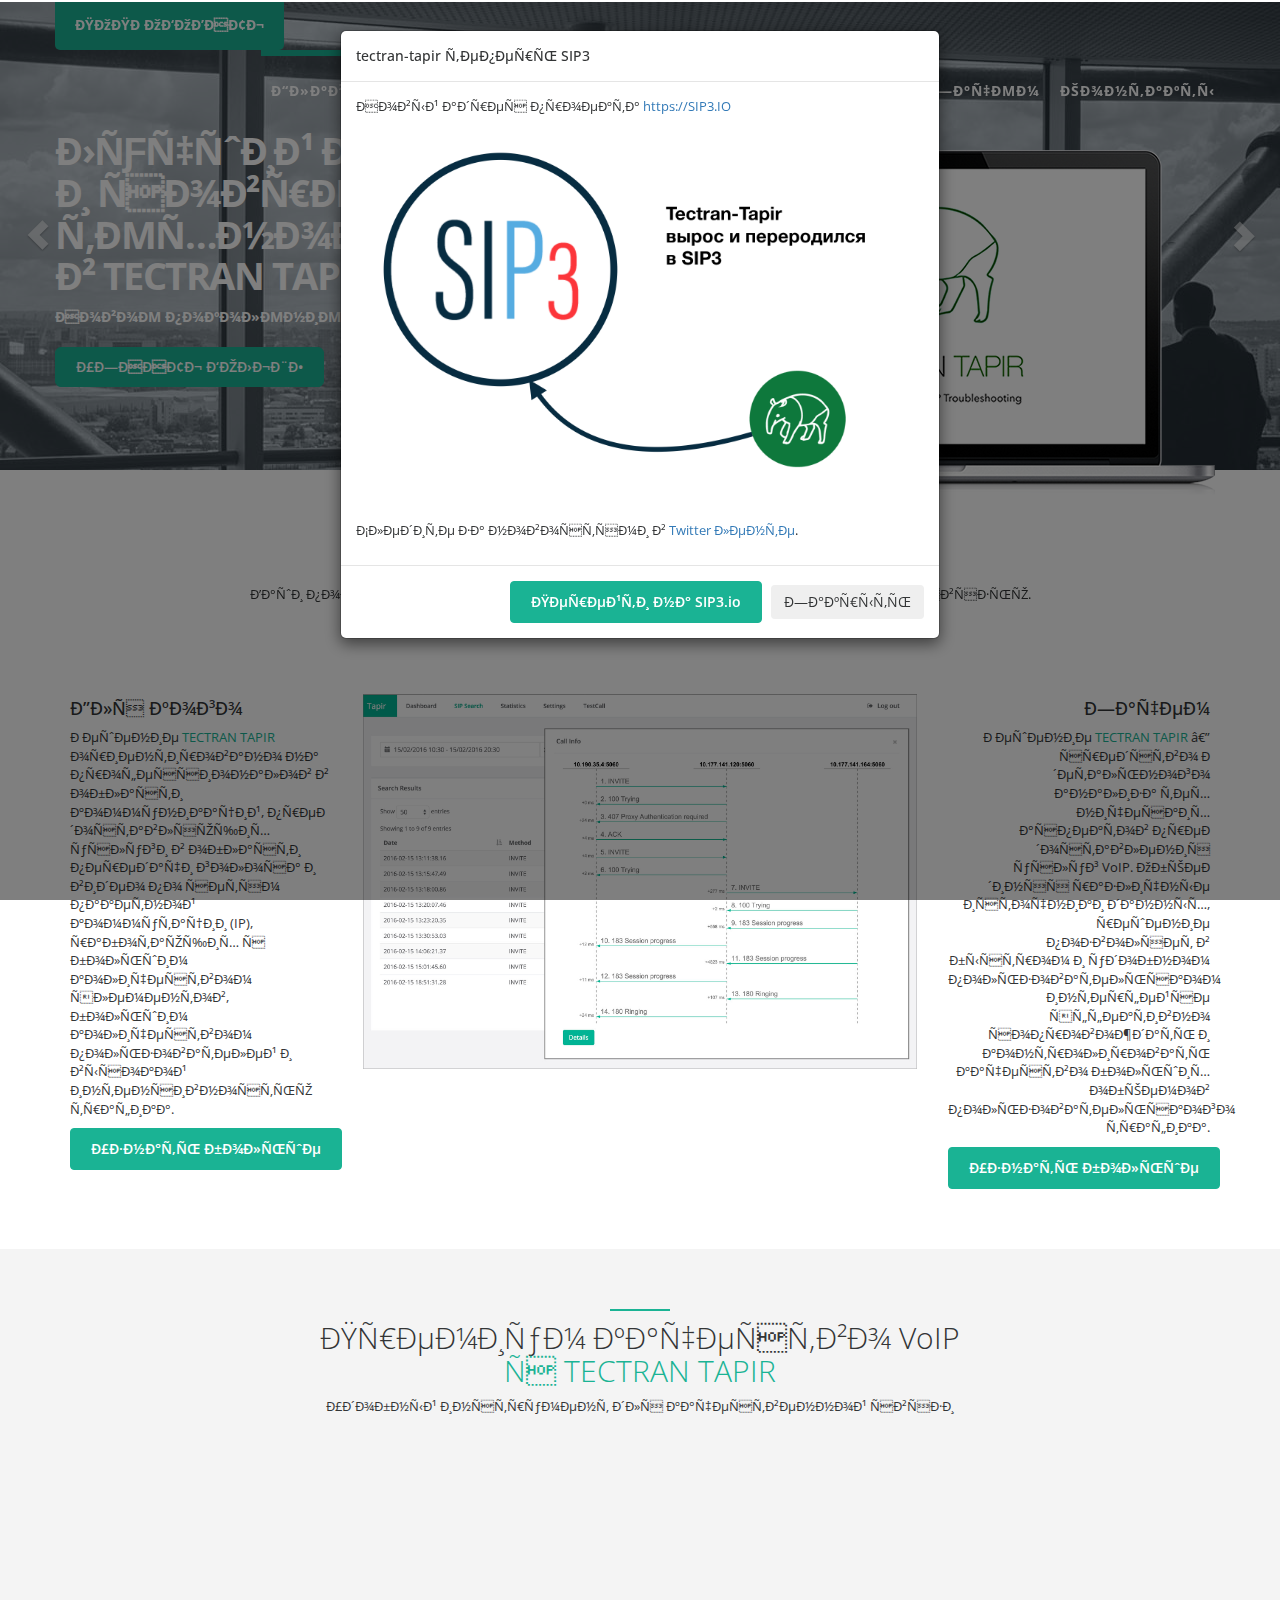
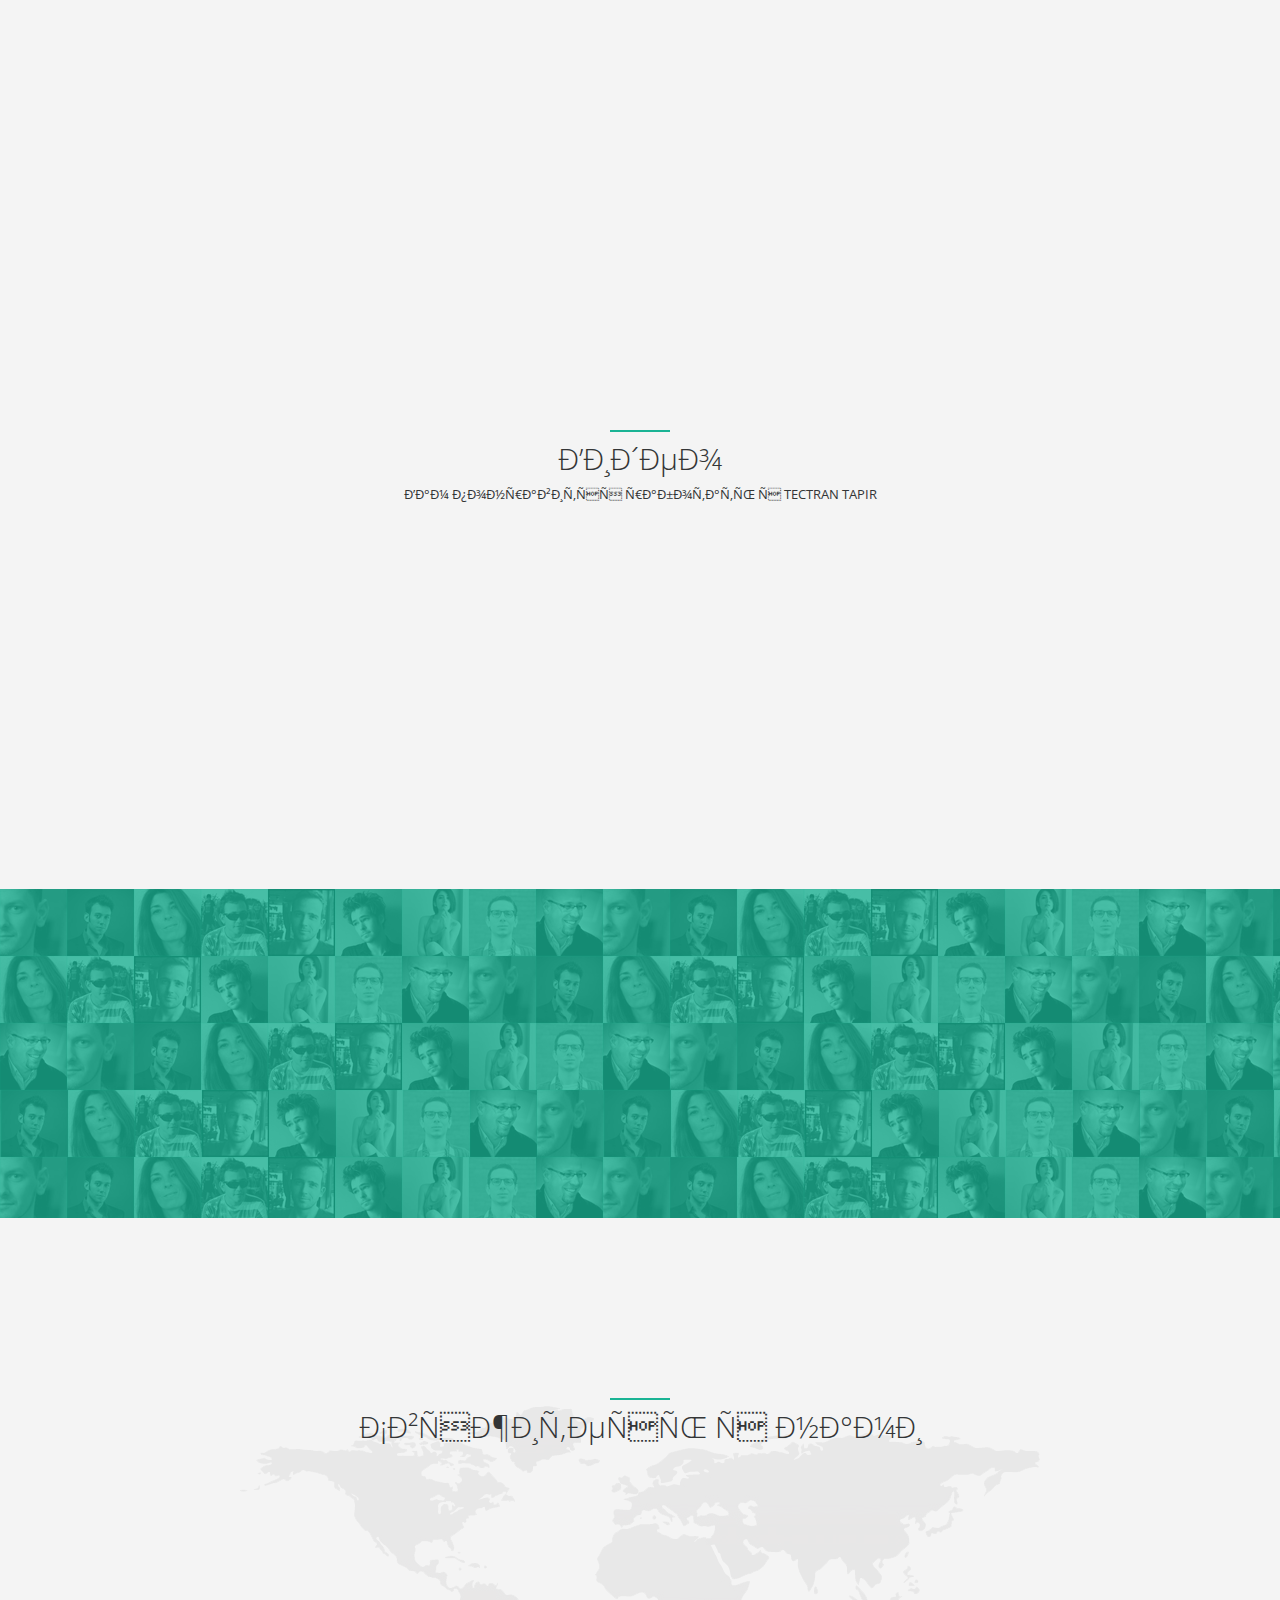
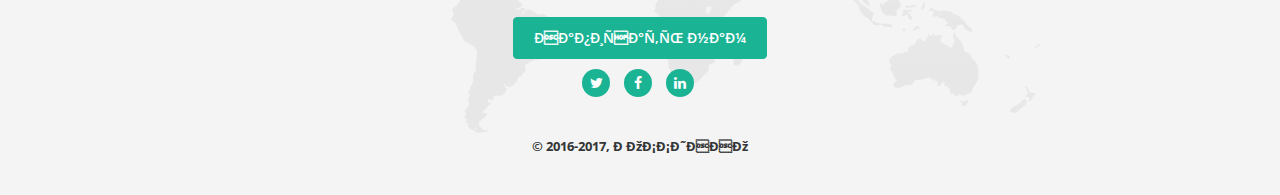
==== commit 627e9a7d: "2SIP3" ====
--- a/index.html
+++ b/index.html
@@ -541,13 +541,44 @@
         </div>
         <div class="row">
             <div class="col-lg-8 col-lg-offset-2 text-center m-t-lg m-b-lg">
-                <p><strong>&copy; 2016-2018, РОССИННО</strong><br/><!--  consectetur adipisicing elit. Aut eaque, laboriosam veritatis, quos non quis ad perspiciatis, totam corporis ea, alias ut unde.</p> -->
-            </div>
-        </div>
-    </div>
-</section>
+                <p><strong>&copy; 2016-2017, РОССИННО</strong><br/><!--  consectetur adipisicing elit. Aut eaque, laboriosam veritatis, quos non quis ad perspiciatis, totam corporis ea, alias ut unde.</p> -->
+            </div>
+        </div>
+    </div>
+</section>
+
+
+<div class="modal" tabindex="-1" role="dialog" id="myModal">
+  <div class="modal-dialog" role="document">
+    <div class="modal-content">
+      <div class="modal-header">
+        <h5 class="modal-title">tectran-tapir теперь SIP3</h5>
+        <!-- <button type="button" class="close" data-dismiss="modal" aria-label="Close"> -->
+          <!-- <span aria-hidden="true">&times;</span> -->
+        </button>
+      </div>
+      <div class="modal-body">
+        <p>Новый адрес проекта <a href="https://sip3.io">https://SIP3.IO</a></p>
+        <img src="TT2SIP3.png" alt="tectran-tapir теперь sip3!" style="width: 100%;">
+        <p>Следите за новостями в <a href="https://twitter.com/sip3_io">Twitter ленте</a>.</p>
+      </div>
+      <div class="modal-footer">
+        <button type="button" class="btn btn-primary" onclick="window.location.href='https://sip3.io';">Перейти на SIP3.io</button>
+        <button type="button" class="btn btn-secondary" data-dismiss="modal">Закрыть</button>
+      </div>
+    </div>
+  </div>
+</div>
 
 <script src="js/jquery-2.1.1.js"></script>
+
+<script type="text/javascript">
+    $(function() {
+        console.log('hello');
+        $('#myModal').modal('show');
+    });
+</script>
+
 <script src="js/pace.min.js"></script>
 <script src="js/bootstrap.min.js"></script>
 <script src="js/classie.js"></script>
